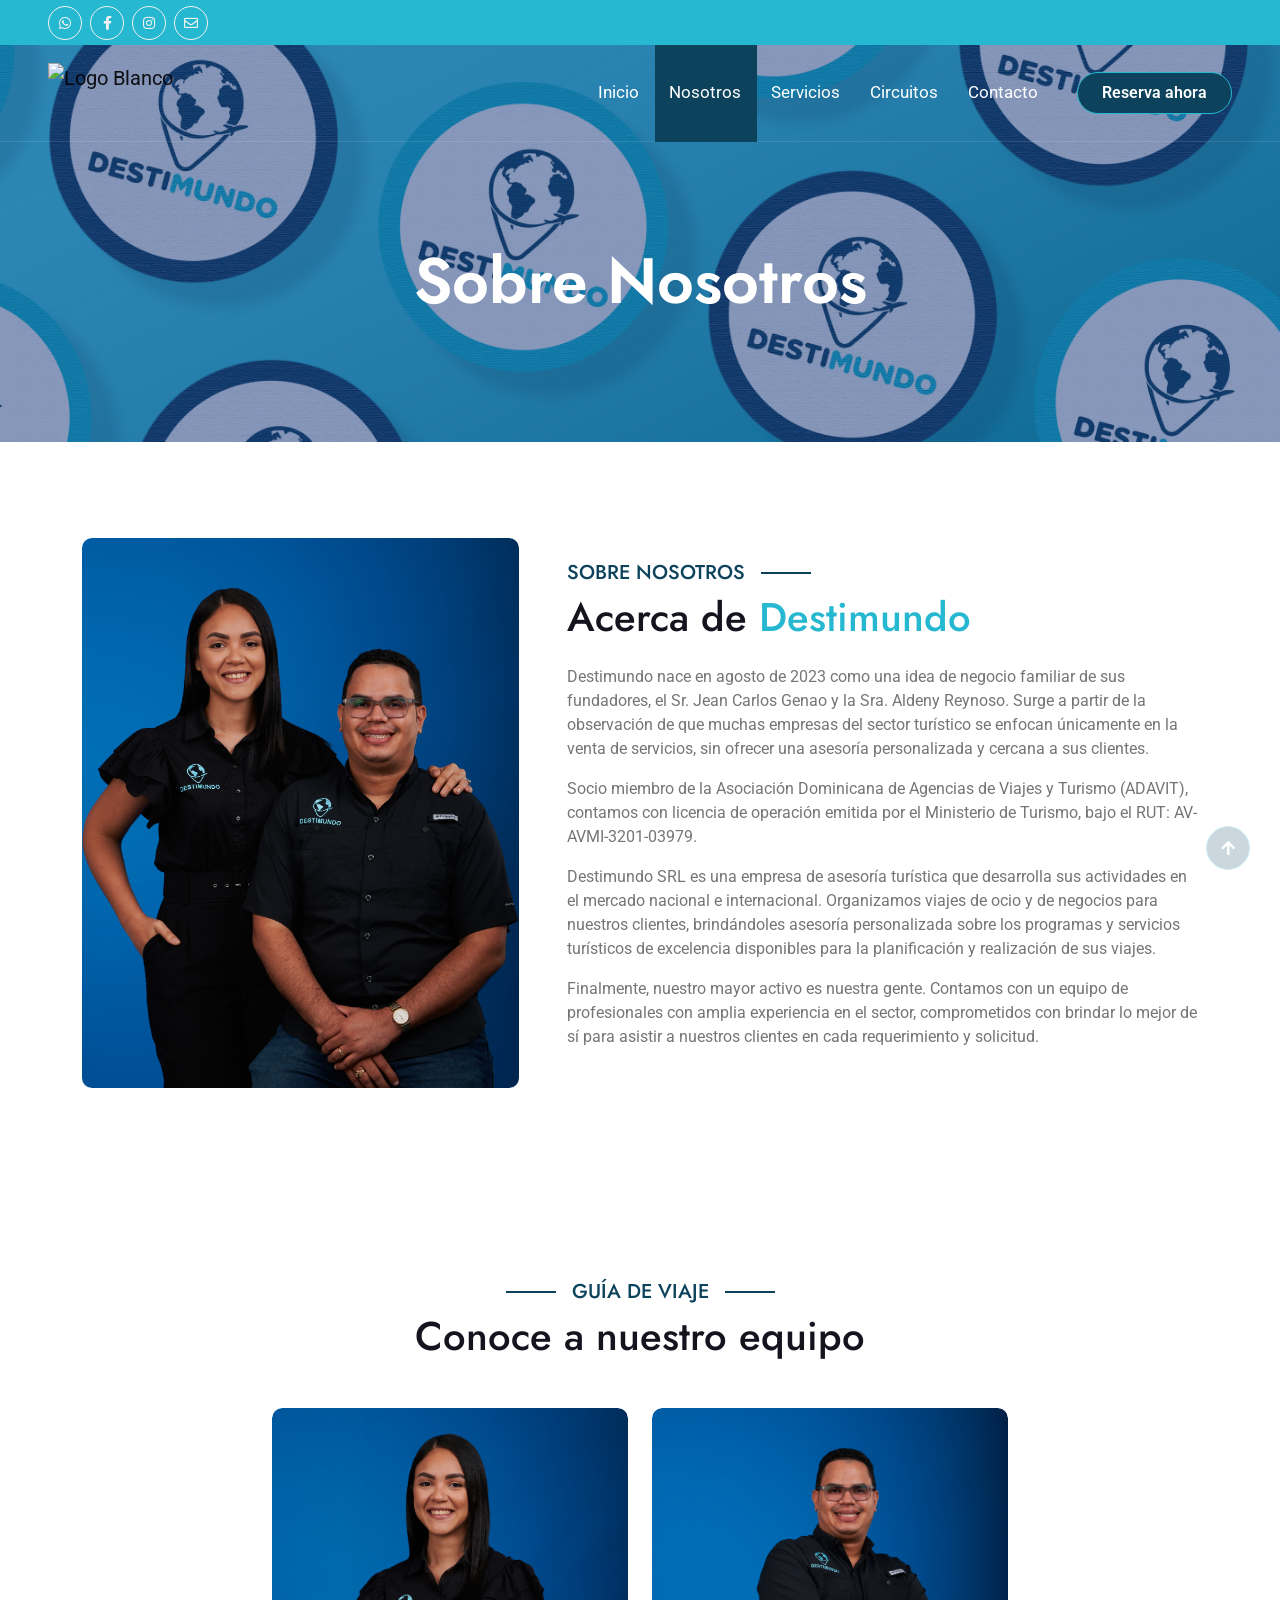
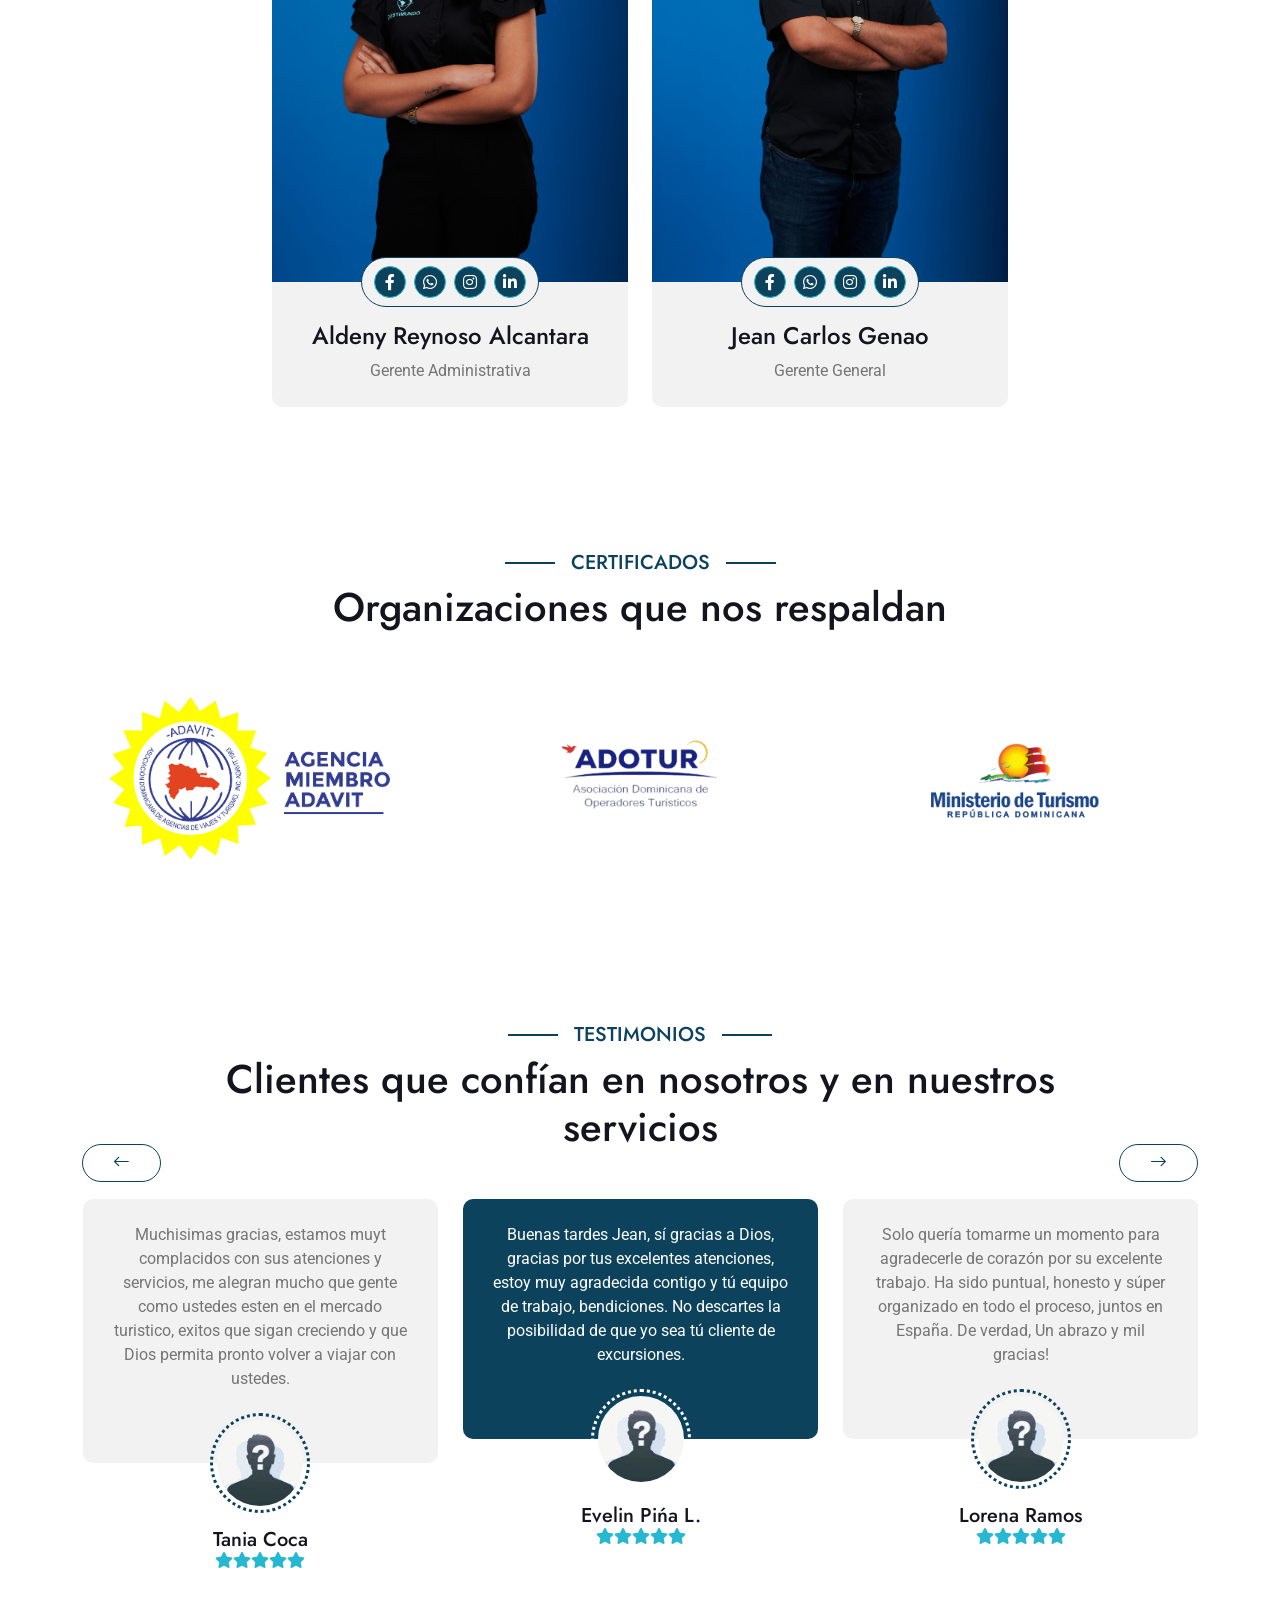
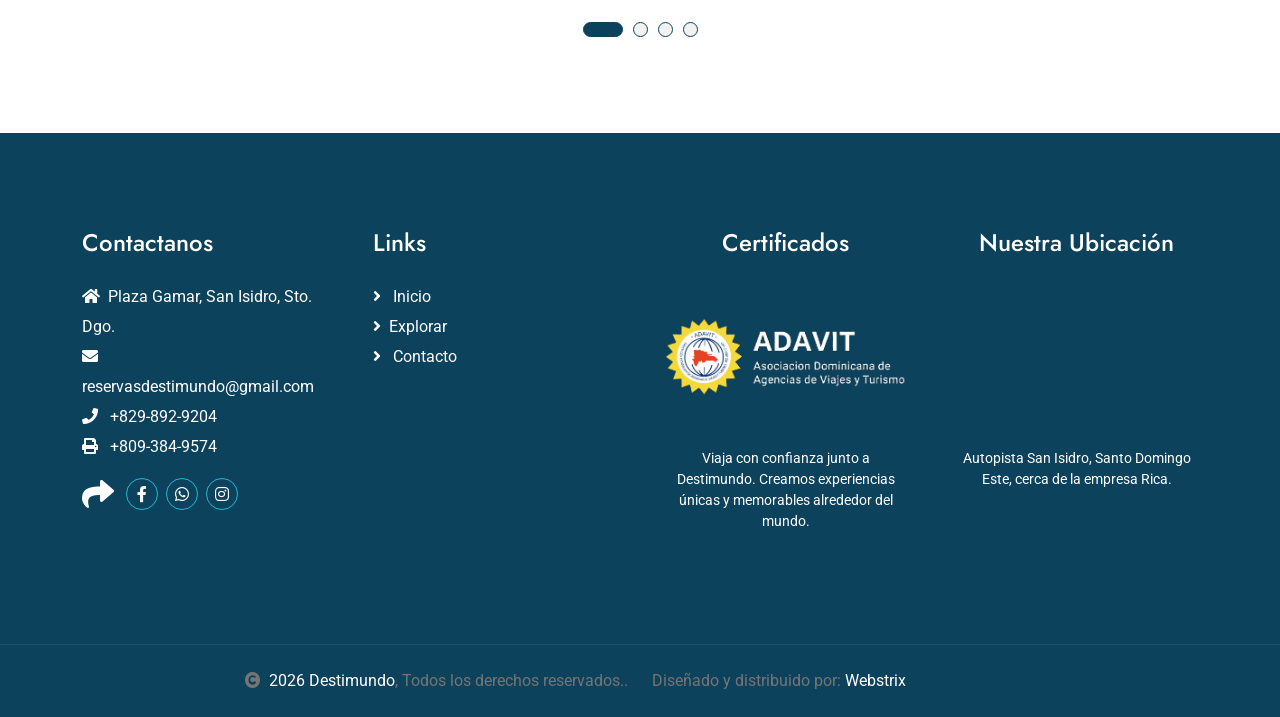
==== about.html @ 4739cb13 "Fix imageh" ====
<!DOCTYPE html>
<html lang="en">

  <head>
        <meta charset="utf-8">
        <title>Destimundo</title>
        <meta content="width=device-width, initial-scale=1.0" name="viewport">
        <meta content="" name="keywords">
        <meta content="" name="description">

        <!-- Favicon -->
    <link href="img/logodesti/fabicondestimundo.png" rel="icon">

        <!-- Google Web Fonts -->
        <link rel="preconnect" href="https://fonts.googleapis.com">
        <link rel="preconnect" href="https://fonts.gstatic.com" crossorigin>
        <link href="https://fonts.googleapis.com/css2?family=Jost:wght@500;600&family=Roboto&display=swap" rel="stylesheet"> 

        <!-- Icon Font Stylesheet -->
        <link rel="stylesheet" href="https://use.fontawesome.com/releases/v5.15.4/css/all.css"/>
        <link href="https://cdn.jsdelivr.net/npm/bootstrap-icons@1.4.1/font/bootstrap-icons.css" rel="stylesheet">

        <!-- Libraries Stylesheet -->
        <link href="lib/owlcarousel/assets/owl.carousel.min.css" rel="stylesheet">
        <link href="lib/lightbox/css/lightbox.min.css" rel="stylesheet">


        <!-- Customized Bootstrap Stylesheet -->
        <link href="css/bootstrap.min.css" rel="stylesheet">

        <!-- Template Stylesheet -->
        <link href="css/style.css" rel="stylesheet">
    

    </head>

    <body>

           <!-- Spinner Start -->
<div id="spinner" class="show bg-white position-fixed translate-middle w-100 vh-100 top-50 start-50 d-flex align-items-center justify-content-center">
    <div class="spinner-border position-relative text-primary" style="width: 6rem; height: 6rem;" role="status"></div>
    <!-- Logo centrado -->
    <img class="position-absolute top-50 start-50 translate-middle" src="img/Logodesti/desti - logo-0-04-04.png" alt="Icon" style="max-width: 100px; z-index: 10;">
  </div>
  <!-- Spinner End -->

      <!-- Topbar Start -->
<div class="container-fluid bg-primary px-5 d-none d-lg-block">
    <div class="row gx-0">
        
        <!-- Redes sociales -->
        <div class="col-lg-8 text-center text-lg-start mb-2 mb-lg-0">
            <div class="d-inline-flex align-items-center" style="height: 45px;">
                <a class="btn btn-sm btn-outline-light btn-sm-square rounded-circle me-2" href="">
                    <i class="fab fa-whatsapp fw-normal"></i>
                </a>
                <a class="btn btn-sm btn-outline-light btn-sm-square rounded-circle me-2" href="">
                    <i class="fab fa-facebook-f fw-normal"></i>
                </a>
                <a class="btn btn-sm btn-outline-light btn-sm-square rounded-circle me-2" href="">
                    <i class="fab fa-instagram fw-normal"></i>
                </a>
                <a class="btn btn-sm btn-outline-light btn-sm-square rounded-circle me-2" href="">
                    <i class="fas fa-envelope fw-normal"></i>
                </a>
                
            </div>
        </div>
    </div>
</div>
<!-- Topbar End -->

      <!-- Navbar & Hero Start -->
<div class="container-fluid position-relative p-0">

    <nav class="navbar navbar-expand-lg navbar-light sticky-top px-4 px-lg-5 py-3 py-lg-0">

        <a href="" class="navbar-brand p-0">

            <!-- Logo transparente -->
            <img src="img/logodesti/lb1.png"
                 alt="Logo Blanco"
                 class="logo-default">

            <!-- Logo cuando baja -->
            <img src="img/logodesti/logopngdestigrande2.png"
                 alt="Logo Negro"
                 class="logo-scroll">

        </a>

        <button class="navbar-toggler"
                type="button"
                data-bs-toggle="collapse"
                data-bs-target="#navbarCollapse">

            <span class="fa fa-bars"></span>

        </button>

        <div class="collapse navbar-collapse" id="navbarCollapse">

            <div class="navbar-nav ms-auto py-0">

                <a href="index.html" class="nav-item nav-link">
                    Inicio
                </a>

                <a href="about.html" class="nav-item nav-link active">
                    Nosotros
                </a>

                <a href="services.html" class="nav-item nav-link">
                    Servicios
                </a>

                <a href="packages.html" class="nav-link">Circuitos</a>

                <a href="contact.html" class="nav-item nav-link">
                    Contacto
                </a>

            </div>

            <a href="contact.html"
               class="btn btn-primary rounded-pill py-2 px-4 ms-lg-4">

                Reserva ahora

            </a>

        </div>

    </nav>

</div>
<!-- Navbar & Hero End -->

        <!-- Header Start -->
        <div class="container-fluid bg-breadcrumb">
            <div class="container text-center py-5" style="max-width: 900px;">
                <h3 class="text-white display-3 mb-4">Sobre Nosotros</h1>
               
            </div>
        </div>
        <!-- Header End -->

        <!-- About Start -->
<div class="container-fluid about py-5">
    <div class="container py-5">
        <div class="row g-5 align-items-center">
            <div class="col-lg-5">
                <div class="about-img-wrapper">
                    <img src="img/Fotosdesti/1_DSC1519(1).jpeg" class="img-fluid w-100 rounded shadow" alt="Destimundo">
                </div>
            </div>
            <div class="col-lg-7">
                <h5 class="section-about-title pe-3">SOBRE NOSOTROS</h5>
                <h1 class="mb-4">Acerca de <span class="text-primary">Destimundo</span></h1>
                <p>Destimundo nace en agosto de 2023 como una idea de negocio familiar de sus fundadores, el Sr. Jean Carlos Genao y la Sra. Aldeny Reynoso. Surge a partir de la observación de que muchas empresas del sector turístico se enfocan únicamente en la venta de servicios, sin ofrecer una asesoría personalizada y cercana a sus clientes.</p>
                <p>Socio miembro de la Asociación Dominicana de Agencias de Viajes y Turismo (ADAVIT), contamos con licencia de operación emitida por el Ministerio de Turismo, bajo el RUT: AV-AVMI-3201-03979.</p>
                <p>Destimundo SRL es una empresa de asesoría turística que desarrolla sus actividades en el mercado nacional e internacional. Organizamos viajes de ocio y de negocios para nuestros clientes, brindándoles asesoría personalizada sobre los programas y servicios turísticos de excelencia disponibles para la planificación y realización de sus viajes.</p>
                <p>Finalmente, nuestro mayor activo es nuestra gente. Contamos con un equipo de profesionales con amplia experiencia en el sector, comprometidos con brindar lo mejor de sí para asistir a nuestros clientes en cada requerimiento y solicitud.</p>
                
              
            </div>
        </div>
    </div>
</div>
<!-- About End -->

        <!-- Travel Guide Start -->
<div class="container-fluid guide py-5">
    <div class="container py-5">

        <!-- Título -->
        <div class="mx-auto text-center mb-5" style="max-width: 900px;">
            <h5 class="section-title px-3">Guía de viaje</h5>
            <h1 class="mb-0">Conoce a nuestro equipo</h1>
        </div>

        <!-- SOLO 2 CONTENEDORES CENTRADOS -->
        <div class="row g-4 justify-content-center">

            <!-- Imagen 1 -->
            <div class="col-md-6 col-lg-4">
                <div class="guide-item">
                    <div class="guide-img">
                        <div class="guide-img-efects">
                            <img src="img/Fotosdesti/1_DSC1496.jpeg" class="img-fluid w-100 rounded-top" alt="Image">
                        </div>
                        <div class="guide-icon rounded-pill p-2">
                            <a class="btn btn-square btn-primary rounded-circle mx-1" href=""><i class="fab fa-facebook-f"></i></a>
                            <a class="btn-square btn btn-primary rounded-circle mx-1" href="#"><i class="fab fa-whatsapp"></i></a>
                            <a class="btn btn-square btn-primary rounded-circle mx-1" href=""><i class="fab fa-instagram"></i></a>
                            <a class="btn btn-square btn-primary rounded-circle mx-1" href=""><i class="fab fa-linkedin-in"></i></a>
                        </div>
                    </div>
                    <div class="guide-title text-center rounded-bottom p-4">
                        <div class="guide-title-inner">
                            <h4 class="mt-3">Aldeny Reynoso Alcantara</h4>
                            <p class="mb-0">Gerente Administrativa</p>
                        </div>
                    </div>
                </div>
            </div>

            <!-- Imagen 2 -->
            <div class="col-md-6 col-lg-4">
                <div class="guide-item">
                    <div class="guide-img">
                        <div class="guide-img-efects">
                            <img src="img/Fotosdesti/1_DSC1530.jpeg" class="img-fluid w-100 rounded-top" alt="Image">
                        </div>
                        <div class="guide-icon rounded-pill p-2">
                            <a class="btn btn-square btn-primary rounded-circle mx-1" href=""><i class="fab fa-facebook-f"></i></a>
                            <a class="btn-square btn btn-primary rounded-circle mx-1" href="#"><i class="fab fa-whatsapp"></i></a>
                            <a class="btn btn-square btn-primary rounded-circle mx-1" href=""><i class="fab fa-instagram"></i></a>
                            <a class="btn btn-square btn-primary rounded-circle mx-1" href=""><i class="fab fa-linkedin-in"></i></a>
                        </div>
                    </div>
                    <div class="guide-title text-center rounded-bottom p-4">
                        <div class="guide-title-inner">
                            <h4 class="mt-3">Jean Carlos Genao</h4>
                            <p class="mb-0">Gerente General</p>
                        </div>
                    </div>
                </div>
            </div>

        </div>

    </div>
</div>
<!-- Travel Guide End -->

<!-- =========================
     CERTIFICADOS START
========================= -->

<div class="container-fluid py-5 bg-white">
    <div class="container">

        <!-- Título -->
        <div class="mx-auto text-center mb-5" style="max-width: 900px;">

            <h5 class="section-title px-3">
                Certificados
            </h5>

            <h1 class="mb-0">
                Organizaciones que nos respaldan
            </h1>

        </div>

        <!-- Logos -->
        <div class="row justify-content-center align-items-center text-center g-4">

            <!-- Logo 1 -->
            <div class="col-6 col-md-4">
                <img src="img/Logodesti/Logo ADAVIT - agencia iembro.jpg"
                     class="img-fluid"
                     alt="ADAVIT"
                     style="max-height: 200px;">
            </div>

            <!-- Logo 2 -->
            <div class="col-6 col-md-4">
                <img src="img/Logodesti/adotur color1.png"
                     class="img-fluid"
                     alt="ADOTUR"
                     style="max-height: 200px;">
            </div>

            <!-- Logo 3 -->
            <div class="col-6 col-md-4">
                <img src="img/Logodesti/min tu color1.png"
                     class="img-fluid"
                     alt="Ministerio de Turismo"
                     style="max-height: 200px;">
            </div>

        </div>

    </div>
</div>

<!-- =========================
     CERTIFICADOS END
========================= -->

          <!-- Testimonial Start -->
        <div class="container-fluid testimonial py-5">
            <div class="container py-5">
                <div class="mx-auto text-center mb-5" style="max-width: 900px;">
                    <h5 class="section-title px-3">Testimonios</h5>
                    <h1 class="mb-0">Clientes que confían en nosotros y en nuestros servicios</h1>
                </div>
                <div class="testimonial-carousel owl-carousel">
                    <div class="testimonial-item text-center rounded pb-4">
                        <div class="testimonial-comment bg-light rounded p-4">
                            <p class="text-center mb-5">Buenas tardes Jean, sí gracias a Dios, gracias por tus excelentes atenciones, estoy muy agradecida contigo y tú equipo de trabajo, bendiciones. No descartes la posibilidad de que yo sea tú cliente de excursiones.
                            </p>
                        </div>
                        <div class="testimonial-img p-1">
                            <img src="img/Logodesti/igconito.jpg" class="img-fluid rounded-circle" alt="Image">
                        </div>
                        <div style="margin-top: -35px;">
                            <h5 class="mb-0">Evelin Pińa L.</h5>
                          
                            <div class="d-flex justify-content-center">
                                <i class="fas fa-star text-primary"></i>
                                <i class="fas fa-star text-primary"></i>
                                <i class="fas fa-star text-primary"></i>
                                <i class="fas fa-star text-primary"></i>
                                <i class="fas fa-star text-primary"></i>
                            </div>
                        </div>
                    </div>
                    <div class="testimonial-item text-center rounded pb-4">
                        <div class="testimonial-comment bg-light rounded p-4">
                            <p class="text-center mb-5">Solo quería tomarme un momento para agradecerle de corazón por su excelente trabajo. Ha sido puntual, honesto y súper organizado en todo el proceso, juntos en España. De verdad, Un abrazo y mil gracias!
                            </p>
                        </div>
                        <div class="testimonial-img p-1">
                            <img src="img/Logodesti/igconito.jpg" class="img-fluid rounded-circle" alt="Image">
                        </div>
                        <div style="margin-top: -35px;">
                            <h5 class="mb-0">Lorena Ramos</h5>
                            
                            <div class="d-flex justify-content-center">
                                <i class="fas fa-star text-primary"></i>
                                <i class="fas fa-star text-primary"></i>
                                <i class="fas fa-star text-primary"></i>
                                <i class="fas fa-star text-primary"></i>
                                <i class="fas fa-star text-primary"></i>
                            </div>
                        </div>
                    </div>
                    <div class="testimonial-item text-center rounded pb-4">
                        <div class="testimonial-comment bg-light rounded p-4">
                            <p class="text-center mb-5">Excelente compañia de viajes, Muy bueno el hotel, el viaje excelente, el desayuno estuvo super excelente 10/10. Gracias por permitirnos vivir esta experiencia a traves de Destimundo. Un abrazo y mil gracias!
                        </div>
                        <div class="testimonial-img p-1">
                            <img src="img/Logodesti/igconito.jpg" class="img-fluid rounded-circle" alt="Image">
                        </div>
                        <div style="margin-top: -35px;">
                            <h5 class="mb-0">Raider Modesto</h5>
                            
                            <div class="d-flex justify-content-center">
                                <i class="fas fa-star text-primary"></i>
                                <i class="fas fa-star text-primary"></i>
                                <i class="fas fa-star text-primary"></i>
                                <i class="fas fa-star text-primary"></i>
                                <i class="fas fa-star text-primary"></i>
                            </div>
                        </div>
                    </div>
                    <div class="testimonial-item text-center rounded pb-4">
                        <div class="testimonial-comment bg-light rounded p-4">
                            <p class="text-center mb-5">Muchisimas gracias, estamos muyt complacidos con sus atenciones y servicios, me alegran mucho que gente como ustedes esten en el mercado turistico, exitos que sigan creciendo y que Dios permita pronto volver a viajar con ustedes.
                            </p>
                        </div>
                        <div class="testimonial-img p-1">
                            <img src="img/Logodesti/igconito.jpg" class="img-fluid rounded-circle" alt="Image">
                        </div>
                        <div style="margin-top: -35px;">
                            <h5 class="mb-0">Tania Coca</h5>
                            
                            <div class="d-flex justify-content-center">
                                <i class="fas fa-star text-primary"></i>
                                <i class="fas fa-star text-primary"></i>
                                <i class="fas fa-star text-primary"></i>
                                <i class="fas fa-star text-primary"></i>
                                <i class="fas fa-star text-primary"></i>
                            </div>
                        </div>
                    </div>
                </div>
            </div>
        </div>
        <!-- Testimonial End -->


       <!-- Footer Start -->
<div class="container-fluid footer py-5">
            <div class="container py-5">
                <div class="row g-5">
                    <div class="col-md-6 col-lg-6 col-xl-3">
                        <div class="footer-item d-flex flex-column">
                            <h4 class="mb-4 text-white">Contactanos</h4>
                            <a href=""><i class="fas fa-home me-2"></i>Plaza Gamar, San Isidro, Sto. Dgo.</a>
                            <a href=""><i class="fas fa-envelope me-2"></i> reservasdestimundo@gmail.com</a>
                            <a href=""><i class="fas fa-phone me-2"></i> +829-892-9204</a>
                            <a href="" class="mb-3"><i class="fas fa-print me-2"></i> +809-384-9574</a>
                            <div class="d-flex align-items-center">
                                <i class="fas fa-share fa-2x text-white me-2"></i>
                                <a class="btn-square btn btn-primary rounded-circle mx-1" href=""><i class="fab fa-facebook-f"></i></a>
                                <a class="btn-square btn btn-primary rounded-circle mx-1" href="#"><i class="fab fa-whatsapp"></i></a>
                                <a class="btn-square btn btn-primary rounded-circle mx-1" href=""><i class="fab fa-instagram"></i></a>
                            </div>
                        </div>
                    </div>

            <!-- Empresa -->
            <div class="col-md-6 col-lg-6 col-xl-3 d-flex">
                <div class="footer-item d-flex flex-column w-100">
                    <h4 class="mb-4 text-white">Links</h4>
                    <a href="index.html"><i class="fas fa-angle-right me-2"></i> Inicio</a>
                    <a href="packages.html"><i class="fas fa-angle-right me-2"></i>Explorar</a>
                    <a href="contact.html"><i class="fas fa-angle-right me-2"></i> Contacto</a>
                </div>
            </div>

           <!-- Logo -->
<div class="col-md-6 col-lg-6 col-xl-3 d-flex">
    <div class="footer-item w-100 text-center d-flex flex-column">
        
        <h4 class="mb-4 text-white">Certificados</h4>

        <div class="d-flex align-items-center justify-content-center" style="height: 150px;">
            <img src="img/Logodesti/adavpng.png" 
                 alt="Destimundo Logo" 
                 class="img-fluid"
                 style="max-height: 100%; object-fit: contain;">
        </div>

        <p class="text-white mt-3" style="font-size: 14px;">
            Viaja con confianza junto a Destimundo. Creamos experiencias únicas y memorables alrededor del mundo.
        </p>                      

    </div>
</div>

<!-- Ubicación -->
<div class="col-md-6 col-lg-6 col-xl-3 d-flex">
    <div class="footer-item w-100 text-center d-flex flex-column">
        
        <h4 class="mb-4 text-white">Nuestra Ubicación</h4>

        <div style="height: 150px; border-radius: 10px; overflow: hidden;">
            <iframe 
                src="https://www.google.com/maps?q=Autopista+San+Isidro,+Santo+Domingo+Este,+Republica+Dominicana&output=embed"
                width="100%" 
                height="100%" 
                style="border:0;" 
                loading="lazy">
            </iframe>
        </div>

        <p class="text-white mt-3" style="font-size: 14px;">
            Autopista San Isidro, Santo Domingo Este, cerca de la empresa Rica.
        </p>

    </div>
</div>

        </div>
    </div>
</div>
<!-- Footer End -->
        
        <!-- Copyright Start -->
        <div class="container-fluid copyright text-body py-4">
            <div class="container">
                <div class="row g-4 align-items-center">
                    <div class="col-md-6 text-center text-md-end mb-md-0">
                        <i class="fas fa-copyright me-2"></i><a class="text-white" href="#">2026 Destimundo</a>, Todos los derechos reservados..
                    </div>
                    <div class="col-md-6 text-center text-md-start">
                        
                        Diseñado y distribuido por:  <a class="text-white" href="https://webstrixrd.com/">Webstrix</a>
                    </div>
                    </div>
                </div>
            </div>
        </div>
        <!-- Copyright End -->

        <!-- Back to Top -->
        <a href="#" class="btn btn-primary btn-primary-outline-0 btn-md-square back-to-top"><i class="fa fa-arrow-up"></i></a>   

        
        <!-- JavaScript Libraries -->
        <script src="https://ajax.googleapis.com/ajax/libs/jquery/3.6.4/jquery.min.js"></script>
        <script src="https://cdn.jsdelivr.net/npm/bootstrap@5.0.0/dist/js/bootstrap.bundle.min.js"></script>
        <script src="lib/easing/easing.min.js"></script>
        <script src="lib/waypoints/waypoints.min.js"></script>
        <script src="lib/owlcarousel/owl.carousel.min.js"></script>
        <script src="lib/lightbox/js/lightbox.min.js"></script>
        

        <!-- Template Javascript -->
        <script src="js/main.js"></script>

        <script>
window.addEventListener("scroll", function () {

    const navbar = document.querySelector(".navbar");

    if (window.scrollY > 50) {
        navbar.classList.add("scrolled");
    } else {
        navbar.classList.remove("scrolled");
    }

});
</script>
    </body>

</html>
---- css/style.css ----
/*** Spinner Start ***/
/*** Spinner ***/
#spinner {
    opacity: 0;
    visibility: hidden;
    transition: opacity .5s ease-out, visibility 0s linear .5s;
    z-index: 99999;
}

#spinner.show {
    transition: opacity .5s ease-out, visibility 0s linear 0s;
    visibility: visible;
    opacity: 1;
}
/*** Spinner End ***/

.back-to-top {
    position: fixed;
    right: 30px;
    bottom: 30px;
    display: flex;
    width: 45px;
    height: 45px;
    align-items: center;
    justify-content: center;
    transition: 0.5s;
    z-index: 99;
}

/*** Button Start ***/
.btn {
    font-weight: 600;
    transition: .5s;
}

.btn-square {
    width: 32px;
    height: 32px;
}

.btn-sm-square {
    width: 34px;
    height: 34px;
}

.btn-md-square {
    width: 44px;
    height: 44px;
}

.btn-lg-square {
    width: 56px;
    height: 56px;
}

.btn-square,
.btn-sm-square,
.btn-md-square,
.btn-lg-square {
    padding: 0;
    display: flex;
    align-items: center;
    justify-content: center;
    font-weight: normal;
    border-radius: 50%;
}

.btn.btn-primary {
    box-shadow: inset 0 0 0 0 var(--bs-primary);
}

.btn.btn-primary:hover {
    box-shadow: inset 300px 0 0 0 var(--bs-light) !important;
    color: var(--bs-primary) !important;
}

.btn.btn-light {
    box-shadow: inset 0 0 0 0 var(--bs-primary);
}

.btn.btn-light:hover {
    box-shadow: inset 300px 0 0 0 var(--bs-primary);
    color: var(--bs-light) !important;
}

.btn-hover {
    transition: 0.5s;
}

.btn-hover:hover {
    color: var(--bs-secondary) !important;
}

/*** Section Title Start ***/
.section-title {
    position: relative;
    display: inline-block;
    text-transform: uppercase;
    color: var(--bs-primary);
}

.section-title::before {
    content: "";
    width: 50px;
    position: absolute;
    top: 50%;
    right: 0;
    transform: translateY(-50%);
    margin-right: -50px;
    border: 1px solid var(--bs-primary) !important;
}

.section-title::after {
    content: "";
    width: 50px;
    position: absolute;
    top: 50%;
    left: 0;
    transform: translateY(-50%);
    margin-left: -50px;
    border: 1px solid var(--bs-primary) !important;
}


/*** Topbar Start ***/
.fixed-top .container {
    transition: 0.5s;
}

.topbar {
    padding: 2px 10px 2px 20px;
    background: var(--bs-primary) !important;
}

.topbar a,
.topbar a i {
    transition: 0.5s;
}

.topbar a:hover,
.topbar a i:hover {
    color: var(--bs-secondary) !important;
}


@media (max-width: 768px) {
    .topbar {
        display: none;    
    }
}
/*** Topbar End ***/


/*** Navbar ***/
.navbar-light .navbar-nav .nav-link {
    font-family: 'Roboto', sans-serif;
    position: relative;
    padding: 35px 15px;
    color: var(--bs-white) !important;
    font-size: 17px;
    font-weight: 400;
    outline: none;
    transition: .5s;
}

.sticky-top.navbar-light .navbar-nav .nav-link {
    padding: 20px 15px;
    color: var(--bs-dark) !important;
}

.navbar-light .navbar-nav .nav-link:hover,
.navbar-light .navbar-nav .nav-link.active {
    color: var(--bs-white) !important;
}

.navbar-light .navbar-brand h1 {
    color: var(--bs-white);
}

.sticky-top.navbar-light .navbar-brand h1 {
    color: var(--bs-primary);
}

.navbar-light .navbar-brand img {
    max-height: 60px;
    transition: .5s;
}

.sticky-top.navbar-light .navbar-brand img {
    max-height: 45px;
}

.navbar .dropdown-toggle::after {
    border: none;
    content: "\f107";
    font-family: "Font Awesome 5 Free";
    font-weight: 900;
    vertical-align: middle;
    margin-left: 8px;
}

@media (min-width: 1200px) {
    .navbar .nav-item .dropdown-menu {
        display: block;
        visibility: hidden;
        top: 100%;
        transform: rotateX(-75deg);
        transform-origin: 0% 0%;
        border: 0;
        border-radius: 10px;
        transition: .5s;
        opacity: 0;
    }
}

.dropdown .dropdown-menu a:hover {
    background: var(--bs-primary);
    color: var(--bs-white);
}

.navbar .nav-item:hover .dropdown-menu {
    transform: rotateX(0deg);
    visibility: visible;
    background: var(--bs-light);
    transition: .5s;
    opacity: 1;
}

@media (max-width: 991.98px) {

    /* Navbar fijo también en móviles */
    .sticky-top.navbar-light {
        position: fixed;
        top: 0;
        left: 0;
        width: 100%;
        background: var(--bs-white);
        z-index: 9999;
        box-shadow: 0 2px 10px rgba(0,0,0,.1);
    }

      /* Oculta logo blanco */
    .logo-default {
        display: none !important;
    }

    /* Muestra logo oscuro */
    .logo-scroll {
        display: inline-block !important;
    }


    /* Espacio para que el contenido no quede debajo */
    body {
        padding-top: 80px;
    }

    .navbar-light .navbar-brand h1 {
        color: var(--bs-primary);
    }

    .navbar.navbar-expand-lg .navbar-toggler {
        padding: 10px 20px;
        border: 1px solid var(--bs-primary);
        color: var(--bs-primary);
    }

    .navbar-light .navbar-collapse {
        margin-top: 15px;
        border-top: 1px solid #DDDDDD;
        background: #fff;
        padding-bottom: 15px;
    }

    .navbar-light .navbar-nav .nav-link,
    .sticky-top.navbar-light .navbar-nav .nav-link {
        padding: 10px 0;
        color: var(--bs-dark) !important;
    }

    .navbar-light .navbar-nav .nav-link:hover,
    .navbar-light .navbar-nav .nav-link.active {
        color: var(--bs-primary) !important;
    }

    .navbar-light .navbar-brand img {
        max-height: 45px;
    }
}

@media (min-width: 992px) {
    .navbar-light {
        position: absolute;
        width: 100%;
        top: 0;
        left: 0;
        border-bottom: 1px solid rgba(255, 255, 255, .1);
        z-index: 999;
    }
    
    .sticky-top.navbar-light {
        position: fixed;
        background: var(--bs-light);
    }

    .navbar-light .navbar-nav .nav-link::before {
        position: absolute;
        content: "";
        width: 100%;
        height: 0;
        bottom: -1px;
        left: 0;
        background: var(--bs-primary);
        transition: .5s;
        z-index: -1;
    }

    .navbar-light .navbar-nav .nav-link:hover::before,
    .navbar-light .navbar-nav .nav-link.active::before {
        height: calc(100% + 1px);
        left: 1px;
    }

    .navbar-light .navbar-nav .nav-link.nav-contact::before {
        display: none;
    }
}

/*** Carousel Hero Header Start ***/
.carousel-header .carousel-control-prev,
.carousel-header .carousel-control-next {
    background: transparent;
}

.carousel-header .carousel-control-prev .carousel-control-prev-icon {
    position: absolute;
    top: 50%;
    left: 0;
    transform: translateY(-50%);
    padding: 25px 30px;
    border-top-left-radius: 0;
    border-top-right-radius: 50px;
    border-bottom-left-radius: 0;
    border-bottom-right-radius: 50px;
    background-size: 60% 60%;
}

.carousel-header .carousel-control-next .carousel-control-next-icon {
    position: absolute;
    top: 50%;
    right: 0;
    transform: translateY(-50%);
    padding: 25px 30px;
    border-top-left-radius: 50px;
    border-top-right-radius: 0;
    border-bottom-left-radius: 50px;
    border-bottom-right-radius: 0;
    background-size: 60% 60%;

}

.carousel-header .carousel .carousel-indicators li,
.carousel-header .carousel .carousel-indicators li,
.carousel-header .carousel .carousel-indicators li {
    opacity: 0;
}

.carousel-header .carousel-inner .carousel-item {
    position: relative;
    min-height: 100vh 
}

.carousel-header .carousel-inner .carousel-item img {
    position: absolute;
    width: 100%;
    height: 100%;
    object-fit: cover;
}

.carousel-header .carousel-inner .carousel-item .carousel-caption  {
    position: absolute;
    width: 100%;
    height: 100%;
    top: 0;
    left: 0;
    padding-top: 60px;
    display: flex;
    align-items: center;
    justify-content: center;
    text-align: center;
    background: linear-gradient(rgba(0, 0, 0, .5), rgba(0, 0, 0, 0.5));
    background-size: cover;
}

@media (max-width: 768px) {
    .carousel-header .carousel-inner .carousel-item img,
    .carousel-header .carousel-inner .carousel-item .carousel-caption {
        height: 700px;
        margin-top: -100px;
    }

    .carousel-header {
        height: 700px !important;
    }

    .carousel-header .carousel-control-prev .carousel-control-prev-icon,
    .carousel-header .carousel-control-next .carousel-control-next-icon {
        opacity: 0;
    }
    
    .search-bar {
        margin-top: -100px;
        transition: 0.5s;
    }
}
/*** Carousel Hero Header End ***/


/*** Single Page Hero Header Start ***/
.bg-breadcrumb {
    background: linear-gradient(#13357b80, rgba(19, 53, 123, 0.5)), url(../img/Fotosdesti/DESTI.png);
    background-position: center center;
    background-repeat: no-repeat;
    background-size: cover;
    background-attachment: fixed;
    padding: 150px 0 50px 0;
}

.bg-breadcrumb .breadcrumb-item a {
    color: var(--bs-secondary) !important;
}
/*** Single Page Hero Header End ***/


/*** About Start ***/
.about .container .section-about-title {
    position: relative;
    display: inline-block;
    text-transform: uppercase;
    color: var(--bs-primary);
}

.about .container .section-about-title::before {
    content: "";
    width: 50px;
    position: absolute;
    top: 50%;
    right: 0;
    transform: translateY(-50%);
    margin-right: -50px;
    border: 1px solid var(--bs-primary) !important;
}
/*** About End ***/


/*** Services Start ***/
.service .service-content-inner {
    transition: 0.5s;
}
.service .service-content-inner:hover {
    position: relative;
    background: var(--bs-primary) !important;
}

.service .service-content-inner .service-content h5,
.service .service-content-inner .service-content p,
.service .service-content-inner .service-icon i {
    transition: 0.5s;
}

.service .service-content-inner:hover .service-content h5,
.service .service-content-inner:hover .service-content p,
.service .service-content-inner:hover .service-icon i {
    color: var(--bs-white) !important;
}
/*** Service End ***/


/*** Destination Start ***/
.destination .tab-class .tab-content .tab-pane .destination-img {
    position: relative;
    overflow: hidden;
    border-radius: 10px;
    z-index: 1;
}

.destination .tab-class .tab-content .tab-pane .destination-img .destination-overlay {
    position: absolute;
    bottom: -100%;
    left: 0;
    z-index: 3;
    transition: 0.5s;
}

.destination .tab-class .tab-content .tab-pane .destination-img .search-icon {
    position: absolute;
    width: 100%;
    height: 100%;
    top: 0;
    right: 0;
    display: flex;
    justify-content: end;
    padding: 20px 20px 0 0;
    background: rgba(0, 0, 0, 0.1);
    border-radius: 10px;
    transition: 0.5s;

}

.destination .tab-class .tab-content .tab-pane .destination-img .search-icon a i {
    opacity: 0;
    transition: 0.5s;
}

.destination .tab-class .nav-item {
    padding: 0 0 20px 0;
}
.destination .tab-class .nav-item a.active {
    background: var(--bs-primary) !important;
}

.destination .tab-class .nav-item a.active span {
    color: var(--bs-white) !important;
}

.destination .tab-class .tab-content .destination-img:hover .search-icon {
    background: rgba(19, 53, 123, 0.4);
}

.destination .tab-class .tab-content .destination-img:hover .destination-overlay {
    bottom: 0;
}

.destination .tab-class .tab-content .destination-img:hover .search-icon a i {
    opacity: 1;
}

.destination .tab-class .tab-content .destination-img img {
    transition: 0.5s;
}

.destination .tab-class .tab-content .destination-img:hover img {
    transform: scale(1.2);
}
/*** Destination End ***/


/*** Packages Start ***/
.packages .packages-item .packages-img {
    position: relative;
    overflow: hidden;
    transition: 0.5s;
    border-top-right-radius: 10px;
    border-top-left-radius: 10px;
    z-index: 1;
}

.packages .packages-item .packages-img .packages-info {
    background: rgba(0, 0, 0, .3);
}

.packages .packages-item .packages-img .packages-info small,
.packages .packages-item .packages-img .packages-info small i {
    color: var(--bs-white);
    transition: 0.5s;
}

.packages .packages-item .packages-img::after {
    position: absolute;
    content: "";
    width: 0;
    height: 0;
    top: 50%;
    left: 50%;
    transform: translate(-50%, -50%);
    border: 0px solid;
    border-radius: 10px !important;
    visibility: hidden;
    transition: 0.7s;
    z-index: 3;
}

.packages .packages-item .packages-img:hover.packages-img::after {
    width: 100%;
    height: 100%;
    border: 300px solid;
    border-color: rgba(19, 53, 123, 0.6) rgba(19, 53, 123, 0.6) rgba(19, 53, 123, 0.6) rgba(19, 53, 123, 0.6);
    visibility: visible;
}

.packages .packages-item .packages-img small,
.packages .packages-item .packages-img small i {
    transition: 0.5s;
}

.packages .packages-item .packages-img:hover small,
.packages .packages-item .packages-img:hover small i {
    color: var(--bs-white) !important;

}

.packages .packages-item .packages-img img {
    transition: 0.5s;
}

.packages .packages-item .packages-img:hover img {
    transform: scale(1.3);
}

.packages .packages-item .packages-img .packages-price {
    position: absolute;
    width: 100px; 
    top: 0; 
    left: 50%; 
    transform: translateX(-50%);
    display: inline-block;
    background: var(--bs-primary);
    color: var(--bs-white);
    border-bottom-left-radius: 10px;
    border-bottom-right-radius: 10px; 
    z-index: 5;
}

.packages .packages-carousel {
    position: relative;
}

.packages .packages-carousel .owl-nav .owl-prev {
    position: absolute;
    top: -50px;
    left: 0;
    padding: 5px 30px;
    border: 1px solid var(--bs-primary);
    border-radius: 30px;
    transition: 0.5s;
}

.packages .packages-carousel .owl-nav .owl-next {
    position: absolute;
    top: -50px;
    right: 0;
    padding: 5px 30px;
    border: 1px solid var(--bs-primary);
    border-radius: 30px;
    transition: 0.5s;
}

.packages .packages-carousel .owl-nav .owl-prev i,
.packages .packages-carousel .owl-nav .owl-next i {
    color: var(--bs-primary);
    font-size: 17px;
    transition: 0.5s;
}

.packages .packages-carousel .owl-nav .owl-prev:hover,
.packages .packages-carousel .owl-nav .owl-next:hover {
    background: var(--bs-primary);
}

.packages .packages-carousel .owl-nav .owl-prev:hover i,
.packages .packages-carousel .owl-nav .owl-next:hover i {
    color: var(--bs-white);
}
/*** Packages End ***/


/*** Explore Tour Start ***/
.ExploreTour .tab-class .nav-item {
    padding: 0 0 20px 0;
}
.ExploreTour .tab-class .nav-item a.active {
    background: var(--bs-primary) !important;
}

.ExploreTour .tab-class .nav-item a.active span {
    color: var(--bs-white) !important;
}


/* National Tour Start */
.ExploreTour #NationalTab-1 .national-item {
    position: relative;
    border-radius: 10px;
    overflow: hidden;
}

.ExploreTour #NationalTab-1 .national-item img {
    transition: 0.5s;
}

.ExploreTour #NationalTab-1 .national-item:hover img {
    transform: scale(1.2);
}

.ExploreTour #NationalTab-1 .national-item .national-content {
    position: absolute;
    width: 100%;
    height: 100%;
    top: 0;
    left: 0;
    border-radius: 10px;
    padding: 20px;
    background: rgba(0, 0, 0, .2);
    display: flex;
    align-items: end;
    justify-content: center;
    transition: 0.5s;
}

.ExploreTour #NationalTab-1 .national-item:hover .national-content {
    background: rgba(19, 53, 123, .6);
}

.ExploreTour #NationalTab-1 .national-item .national-plus-icon {
    position: absolute;
    top: 50%;
    left: 50%;
    transform: translate(-50%, -50%);
    transition: 0.5s;
    opacity: 0;
}

.ExploreTour #NationalTab-1 .national-item:hover .national-plus-icon {
    opacity: 1;
}

.ExploreTour #NationalTab-1 .national-item .tour-offer {
    position: absolute;
    top: -1px;
    left: -1px;
    padding: 20px;
    border-top-right-radius: 40px;
    border-top-left-radius: 20px;
    border-bottom-right-radius: 0;
    border-bottom-left-radius: 80px;
    background: var(--bs-primary);
    color: var(--bs-white);
}

/* International Tour Start */
.ExploreTour #InternationalTab-2 .international-item {
    position: relative;
    border-radius: 10px;
    overflow: hidden;
}

.ExploreTour #InternationalTab-2 .international-item img {
    transition: 0.5s;
}

.ExploreTour #InternationalTab-2 .international-item:hover img {
    transform: scale(1.2);
}

.ExploreTour #InternationalTab-2 .international-item .tour-offer {
    position: absolute;
    top: -1px;
    left: -1px;
    padding: 20px;
    border-top-right-radius: 30px;
    border-top-left-radius: 20px;
    border-bottom-right-radius: 0;
    border-bottom-left-radius: 80px;
    background: var(--bs-primary);
    color: var(--bs-white);
}

.ExploreTour #InternationalTab-2 .international-item .international-content {
    position: absolute;
    width: 100%;
    height: 100%;
    top: 0;
    left: 0;
    border-radius: 10px;
    padding: 20px;
    background: rgba(0, 0, 0, .3);
    display: flex;
    align-items: end;
    justify-content: center;
    transition: 0.5s;
}

.ExploreTour #InternationalTab-2 .international-item:hover .international-content {
    background: rgba(19, 53, 123, .6);
}

.ExploreTour #InternationalTab-2 .international-item .international-content .international-info a {
    font-size: 14px;
}

.ExploreTour #InternationalTab-2 .international-item .international-plus-icon {
    position: absolute;
    top: 50%;
    left: 50%;
    transform: translate(-50%, -50%);
    transition: 0.5s;
    opacity: 0;
}

.ExploreTour #InternationalTab-2 .international-item:hover .international-plus-icon {
    opacity: 1;
}

/* carousel Start */
.ExploreTour #InternationalTab-2 .InternationalTour-carousel .international-item {
    position: relative;
    overflow: hidden;
}

.ExploreTour #InternationalTab-2 .InternationalTour-carousel .owl-dots {
    margin-top: 30px;
    display: flex;
    align-items: center;
    justify-content: center;
}

.ExploreTour #InternationalTab-2 .InternationalTour-carousel .owl-dot {
    position: relative;
    display: inline-block;
    margin: 0 5px;
    width: 15px;
    height: 15px;
    background: var(--bs-light);
    border: 1px solid var(--bs-primary);
    border-radius: 10px;
    transition: 0.5s;
}

.ExploreTour #InternationalTab-2 .InternationalTour-carousel .owl-dot.active {
    width: 40px;
    background: var(--bs-primary);
}
/*** Explore Tour End ***/


/*** Gallery Start ***/
.gallery .gallery-item {
    position: relative;
    overflow: hidden;
    border-radius: 10px;
}

.gallery .gallery-item img {
    min-height: 300px;
    object-fit: cover;
}

.gallery .gallery-item .gallery-content {
    position: absolute;
    width: 100%;
    height: 100%;
    bottom: 0;
    left: 0;
    padding: 15px;
    background: rgba(0, 0, 0, 0.3);
    border-radius: 10px;
    display: flex;
    flex-direction: column;
    justify-content: end;
    transition: 0.5s;
}

.gallery .gallery-item .gallery-content .gallery-info {
    position: relative;
    margin-bottom: -100%;
    opacity: 0;
    transition: 0.5s;
}

.gallery .gallery-item .gallery-plus-icon {
    position: absolute;
    top: 50%;
    left: 50%;
    transform: translate(-50%, -50%);
    transition: 0.5s;
    opacity: 0;
}

.gallery .gallery-item:hover .gallery-content .gallery-info,
.gallery .gallery-item:hover .gallery-plus-icon {
   opacity: 1;
   margin: 0;
}

.gallery .gallery-item img {
    transition: 0.5s;
}

.gallery .gallery-item:hover img {
    transform: scale(1.2);
}

.gallery .gallery-item:hover .gallery-content {
    background: rgba(19, 53, 123, 0.8);
}

.gallery .tab-class .nav-item {
    padding: 0 0 20px 0;
}
.gallery .tab-class .nav-item a.active {
    background: var(--bs-primary) !important;
}

.gallery .tab-class .nav-item a.active span {
    color: var(--bs-white) !important;
}

/*** Gallery End ***/

/*** Tour Booking Start ***/
.booking {
    background: linear-gradient(#0c425c, rgba(19, 53, 123, .8)), url(../img/Fotosdesti/DESTI.png);
    background-position: center center;
    background-repeat: no-repeat;
    background-size: cover;
    background-attachment: fixed;
    
}


.booking .container .section-booking-title {
    position: relative;
    display: inline-block;
    text-transform: uppercase;
    color: var(--bs-white);
}

.booking .container .section-booking-title::before {
    content: "";
    width: 50px;
    position: absolute;
    top: 50%;
    right: 0;
    transform: translateY(-50%);
    margin-right: -50px;
    border: 1px solid var(--bs-white) !important;
}

.booking .container form .btn.btn-primary {
    box-shadow: inset 0 0 0 0 var(--bs-primary);
}

.booking .container form .btn.btn-primary:hover {
    box-shadow: inset 800px 0 0 0 var(--bs-light) !important;
    color: var(--bs-primary) !important;
}



/*** Tour Booking end ***/

/*** Travel Guide Start ***/
.guide .guide-item .guide-img {
    position: relative;
}

.guide .guide-item .guide-img .guide-icon {
    position: absolute;
    bottom: 0; 
    left: 50%; 
    transform: translate(-50%, -50%);
    margin-bottom: -50px;
    display: flex;
    justify-content: center;
    border: 1px solid var(--bs-primary);
    background: var(--bs-light);
    z-index: 9;
}

.guide .guide-item .guide-img .guide-img-efects {
    position: relative;
    overflow: hidden;
    border-top-right-radius: 10px;
    border-top-left-radius: 10px;
}

.guide .guide-item .guide-img .guide-img-efects::after {
    content: "";
    width: 100%;
    height: 0;
    position: absolute;
    top: 0;
    left: 0;
    transition: 0.5s;
}

.guide .guide-item:hover .guide-img-efects::after {
    height: 100%;
    border-top-right-radius: 10px;
    border-top-left-radius: 10px;
    background: rgba(19, 53, 123, .5);
}

.guide .guide-item .guide-img-efects img {
    transition: 0.5s;
}
.guide .guide-item:hover .guide-img-efects img {
    transform: scale(1.1);
}

.guide .guide-item .guide-title {
    position: relative;
    background: var(--bs-light);
    transition: 0.5s;
}

.guide .guide-item .guide-title::after {
    content: "";
    width: 100%;
    height: 0;
    position: absolute;
    bottom: 0;
    left: 0;
    border-bottom-right-radius: 10px;
    border-bottom-left-radius: 10px;
    transition: 0.5s;
}

.guide .guide-item:hover .guide-title::after {
    height: 100%;
    background: var(--bs-primary) !important;
    color: var(--bs-white);
}

.guide .guide-item .guide-title .guide-title-inner,
.guide .guide-item:hover .guide-title .guide-title-inner h4 {
    transition: 0.5s;
}

.guide .guide-item:hover .guide-title .guide-title-inner {
    position: relative;
    color: var(--bs-white) !important;
    z-index: 2;
}

.guide .guide-item:hover .guide-title .guide-title-inner h4 {
    color: var(--bs-white);
}
/*** Travel Guide End ***/


/*** Blog Start ***/
.blog .blog-item .blog-img {
    position: relative;
}

.blog .blog-item .blog-img .blog-info {
    position: absolute;
    width: 100%;
    left: 0;
    bottom: 0;
    display: flex;
    background: rgba(255, 255, 255, .2);
    color: var(--bs-white);
}

.blog .blog-item .blog-img .blog-img-inner {
    position: relative;
    border-top-right-radius: 10px;
    border-top-left-radius: 10px;
}

.blog .blog-item .blog-img .blog-img-inner .blog-icon {
    position: absolute;
    width: 100%;
    height: 0;
    top: 50%;
    left: 50%;
    transform: translate(-50%, -50%);
    border-top-right-radius: 10px;
    border-top-left-radius: 10px;
    display: flex;
    align-items: center;
    justify-content: center;
    transition: 0.5s;
}

.blog .blog-item .blog-img .blog-img-inner .blog-icon a {
    display: flex;
    align-items: center;
    justify-content: center;
    opacity: 0;
    transition: 0.5s;
}

.blog .blog-item .blog-img:hover .blog-img-inner .blog-icon a {
    opacity: 1;
}

.blog .blog-item .blog-img:hover .blog-img-inner .blog-icon {
    height: 100%;
    background: rgba(19, 53, 123, .6);
    opacity: 1;
}

.blog .blog-item .blog-img .blog-img-inner {
    overflow: hidden;
}

.blog .blog-item .blog-img .blog-img-inner img {
    transition: 0.5s;
}

.blog .blog-item .blog-img:hover .blog-img-inner img {
    transform: scale(1.2);
}
/*** Blog End ***/

/*** Testimonial Start ***/
.testimonial .testimonial-carousel {
    position: relative;
}

.testimonial .testimonial-carousel .testimonial-item .testimonial-img {
    position: relative;
    width: 100px; 
    height: 100px; 
    top: 0; left: 50%; 
    transform: translate(-50%, -50%);
    border: 3px solid var(--bs-primary); 
    border-style: dotted;
    border-radius: 50%;
}

.testimonial .testimonial-carousel .owl-dots {
    margin-top: 30px;
    display: flex;
    align-items: center;
    justify-content: center;
}

.testimonial .testimonial-carousel .owl-dot {
    position: relative;
    display: inline-block;
    margin: 0 5px;
    width: 15px;
    height: 15px;
    background: var(--bs-light);
    border: 1px solid var(--bs-primary);
    border-radius: 10px;
    transition: 0.5s;
}

.testimonial .testimonial-carousel .owl-dot.active {
    width: 40px;
    background: var(--bs-primary);
}

.testimonial .testimonial-carousel .owl-nav .owl-prev {
    position: absolute;
    top: -55px;
    left: 0;
    padding: 5px 30px;
    border: 1px solid var(--bs-primary);
    border-radius: 30px;
    transition: 0.5s;
}

.testimonial .testimonial-carousel .owl-nav .owl-next {
    position: absolute;
    top: -55px;
    right: 0;
    padding: 5px 30px;
    border: 1px solid var(--bs-primary);
    border-radius: 30px;
    transition: 0.5s;
}

.testimonial .testimonial-carousel .owl-nav .owl-prev i,
.testimonial .testimonial-carousel .owl-nav .owl-next i {
    color: var(--bs-primary);
    font-size: 17px;
    transition: 0.5s;
}

.testimonial .testimonial-carousel .owl-nav .owl-prev:hover,
.testimonial .testimonial-carousel .owl-nav .owl-next:hover {
    background: var(--bs-primary);
}

.testimonial .testimonial-carousel .owl-nav .owl-prev:hover i,
.testimonial .testimonial-carousel .owl-nav .owl-next:hover i {
    color: var(--bs-white);
}

.testimonial .testimonial-carousel .owl-item.center .testimonial-item .testimonial-comment {
    background: var(--bs-primary) !important;
    color: var(--bs-white);
    transition: 0.5s;
}

.testimonial .testimonial-carousel .owl-item.center .testimonial-item .testimonial-img {
    border: 3px solid var(--bs-white); 
    border-style: dotted;
    transition: 0.5s;
}
/*** Testimonial End ***/

/*** Contact Start ***/
.contact .container form .btn.btn-primary {
    box-shadow: inset 0 0 0 0 var(--bs-primary);
}

.contact .container form .btn.btn-primary:hover {
    box-shadow: inset 1000px 0 0 0 var(--bs-light) !important;
    color: var(--bs-primary) !important;
}
/*** Contact End ***/

/*** Subscribe Start ***/
.subscribe {
    background: linear-gradient(rgba(19, 53, 123, .6), rgba(19, 53, 123, .6)), url(../img/subscribe-img.jpg);
    background-attachment: fixed;
    background-position: center center;
    background-repeat: no-repeat;
    background-size: cover;
}

.subscribe .subscribe-title {
    position: relative;
    display: inline-block;
    text-transform: uppercase;
    color: var(--bs-white);
}

.subscribe .subscribe-title::before {
    content: "";
    width: 50px;
    position: absolute;
    top: 50%;
    right: 0;
    transform: translateY(-50%);
    margin-right: -50px;
    border: 1px solid var(--bs-white) !important;
}

.subscribe .subscribe-title::after {
    content: "";
    width: 50px;
    position: absolute;
    top: 50%;
    left: 0;
    transform: translateY(-50%);
    margin-left: -50px;
    border: 1px solid var(--bs-white) !important;
}
/*** Subscribe End ***/

/*** Footer Start ***/
.footer {
    background: var(--bs-dark);
}
.footer .footer-item a {
    line-height: 30px;
    color: var(--bs-white);
    transition: 0.5s;
}

.footer .footer-item a:hover {
    letter-spacing: 2px;
    color: var(--bs-primary);
}

/*** Footer End ***/

/*** copyright Start ***/
.copyright {
    border-top: 1px solid rgba(255, 255, 255, 0.08);
    background: var(--bs-dark) !important;
}
/*** copyright end ***/
























/* Contenedor principal */
.presentacion__contenido {
    text-align: center; /* Centra todo el contenido */
}

/* Título del contacto */
.presentacion__contenido__titulo {
    font-size: 24px;
    font-weight: bold;
    margin-bottom: 20px;
}

/* Contenedor de los íconos */
.container-fotos-items {
    display: flex;
    justify-content: center;
    gap: 20px; /* Espacio entre los elementos */
    flex-wrap: wrap; /* Permite que bajen de línea en pantallas pequeñas */
    align-items: center; /* Alineación vertical */
}

/* Cada elemento individual */
.foto-item {
    flex: 1;
    max-width: 250px; /* Tamaño máximo */
    text-align: center;
    transition: transform 0.3s ease-in-out; /* Suaviza el efecto */
}

/* Imágenes con efecto de zoom */
.foto-item img {
    width: 100px;
    height: auto;
    transition: transform 0.3s ease-in-out;
}

.foto-item:hover img {
    transform: scale(1.2); /* Hace zoom al pasar el mouse */
}

/* Nombre del contacto y datos */
.presentacion__contenido__titulo4 {
    font-size: 18px;
    font-weight: bold;
    margin-top: 10px;
}

.presentacion__contenido__texto {
    font-size: 16px;
    color: #333;
}

/* Diseño responsive */
@media screen and (max-width: 768px) {
    .container-fotos-items {
        flex-direction: column; /* En celulares se acomodan en columna */
        align-items: center;
    }

    .foto-item {
        max-width: 100%; /* Ocupa todo el ancho disponible */
    }
}




.foto-zoom {
    width: 100%; /* Hace que la imagen ocupe el 100% del contenedor */
    max-width: 800px; /* Aumenté el tamaño máximo a 800px */
    height: auto; /* Mantiene la proporción de la imagen */
    transition: transform 0.3s ease; /* Suaviza la animación */
    cursor: pointer;
    border-radius: 10px; /* Esquinas redondeadas */
    margin: 0 auto; /* Centra la imagen */
}

.foto-zoom:hover {
    transform: scale(1.1); /* Aumenté el zoom al pasar el mouse */
}

/* Estilos para tablets (pantallas entre 768px y 1024px) */
@media (max-width: 1024px) {
    .about .row {
        flex-direction: column;
    }

    .about .content {
        order: 2;
    }

    .about .foto-zoom {
        order: 1;
    }
}

/* Estilos para teléfonos (pantallas menores a 768px) */
@media (max-width: 768px) {
    .section-title {
        font-size: 1.5rem; /* Tamaño más pequeño para el título en dispositivos pequeños */
    }

    .about .row {
        flex-direction: column;
    }

    .about .content {
        padding: 0 10px;
    }

    .about .foto-zoom {
        margin-bottom: 20px;
    }
}



.video-estilo-container {
    width: 100%; /* Ajusta el ancho del contenedor al 100% */
    display: flex;
    justify-content: center; /* Centra el video horizontalmente */
    margin: 20px 0; /* Espacio superior e inferior para despegar el video */
}

.video-estilo {
    width: 100%; /* Ajusta el ancho del video al 100% del contenedor */
    max-width: 900px; /* Establece un ancho máximo mayor para el video */
    height: 450px; /* Define una altura fija para el video */
    border-radius: 10px; /* Bordes redondeados */
    box-shadow: 0 4px 8px rgba(0, 0, 0, 0.3); /* Sombra alrededor del video */
    border: none; /* Sin borde */
    margin-top: 40px; /* Espacio adicional arriba */
    margin-bottom: 40px; /* Espacio adicional abajo */
}

.resolucion {
    width: 99%;
    text-align: center;
}







.container-items {
    display: grid;
    grid-template-columns: repeat(auto-fill, minmax(280px, 1fr));
    gap: 20px;
    max-width: 1200px;
    margin: 0 auto;
    padding: 20px;
    }
    
    .item {
    overflow: hidden;
    position: relative;
    background-color: #f9f9f9;
    border-radius: 8px;
    box-shadow: 0 4px 8px rgba(0, 0, 0, 0.1);
    }
    
    .item figure {
    margin: 0;
    padding: 0;
    }
    
    .item img {
    width: 100%;
    height: 250px; /* Asegura que todas las imágenes tengan el mismo tamaño */
    object-fit: cover; /* Hace que la imagen se recorte manteniendo su proporción */
    transition: transform 0.3s ease;
    }
    
    .item:hover img {
    transform: scale(1.1); /* Efecto de zoom al pasar el ratón */
    }
    
    .info-product {
    padding: 15px;
    text-align: center;
    }
    
    .info-product h2 {
    font-size: 18px;
    color: #333;
    margin-top: 10px;
    }








    .about-img-wrapper {
    width: 100%;
    overflow: hidden;
    border-radius: 8px;
}

.about-img-wrapper img {
    width: 100%;
    height: auto;
    object-fit: cover;
    display: block;
    transition: transform 0.4s ease;
}

.about-img-wrapper img:hover {
    transform: scale(1.03);
}

/* Tamaño optimizado para PC */
@media (min-width: 992px) {
    .about-img-wrapper img {
        min-height: 550px;
        max-height: 600px;
    }
}

/* Ajuste para celular */
@media (max-width: 991px) {
    .about-img-wrapper img {
        max-height: 400px;
    }
}





/* =========================
   LOGOS NAVBAR
========================= */

/* Logo negro oculto al inicio */
.logo-scroll{
    display: none;
}

/* Logo blanco visible */
.logo-default{
    display: inline-block;
}

/* Cuando hace scroll */
.navbar.scrolled .logo-default{
    display: none;
}

.navbar.scrolled .logo-scroll{
    display: inline-block;
}

/* Tamaño */
.logo-default,
.logo-scroll{
    height: 80px;
    width: auto;
    transition: 0.5s;
}
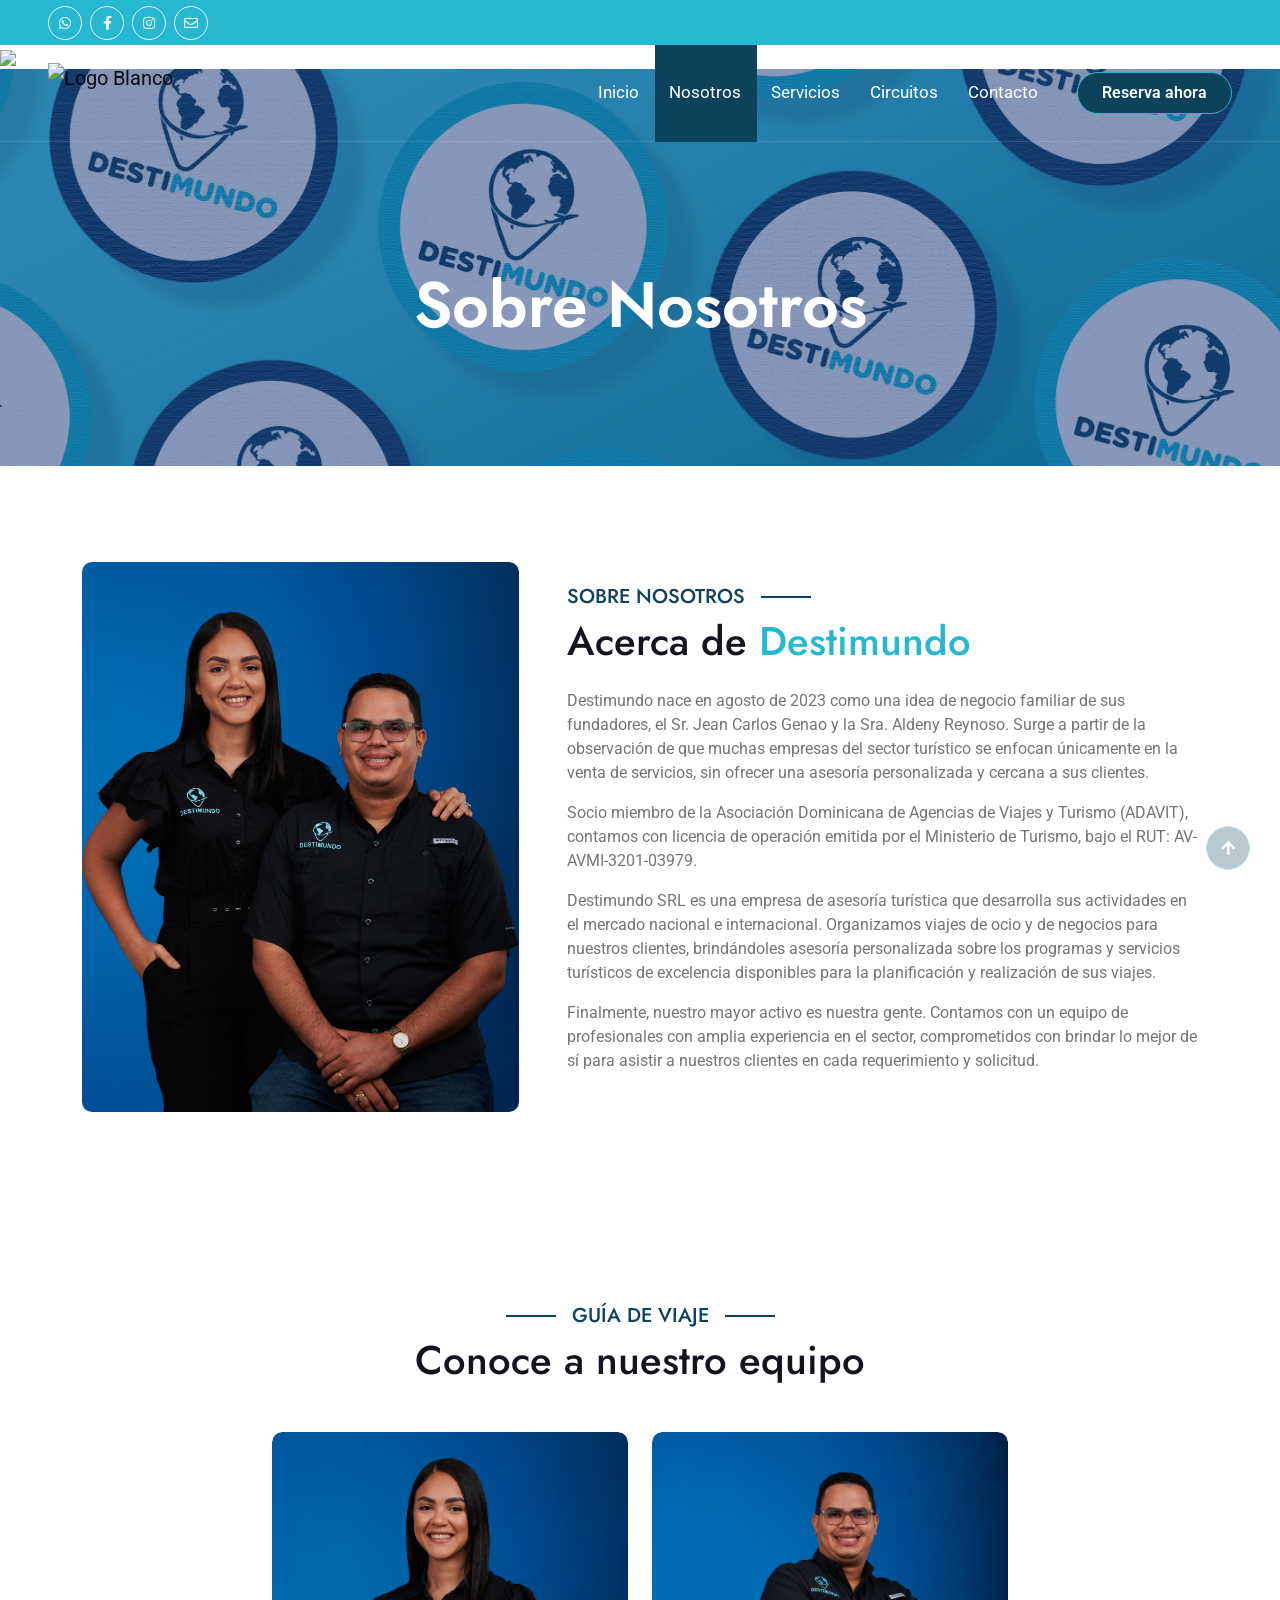
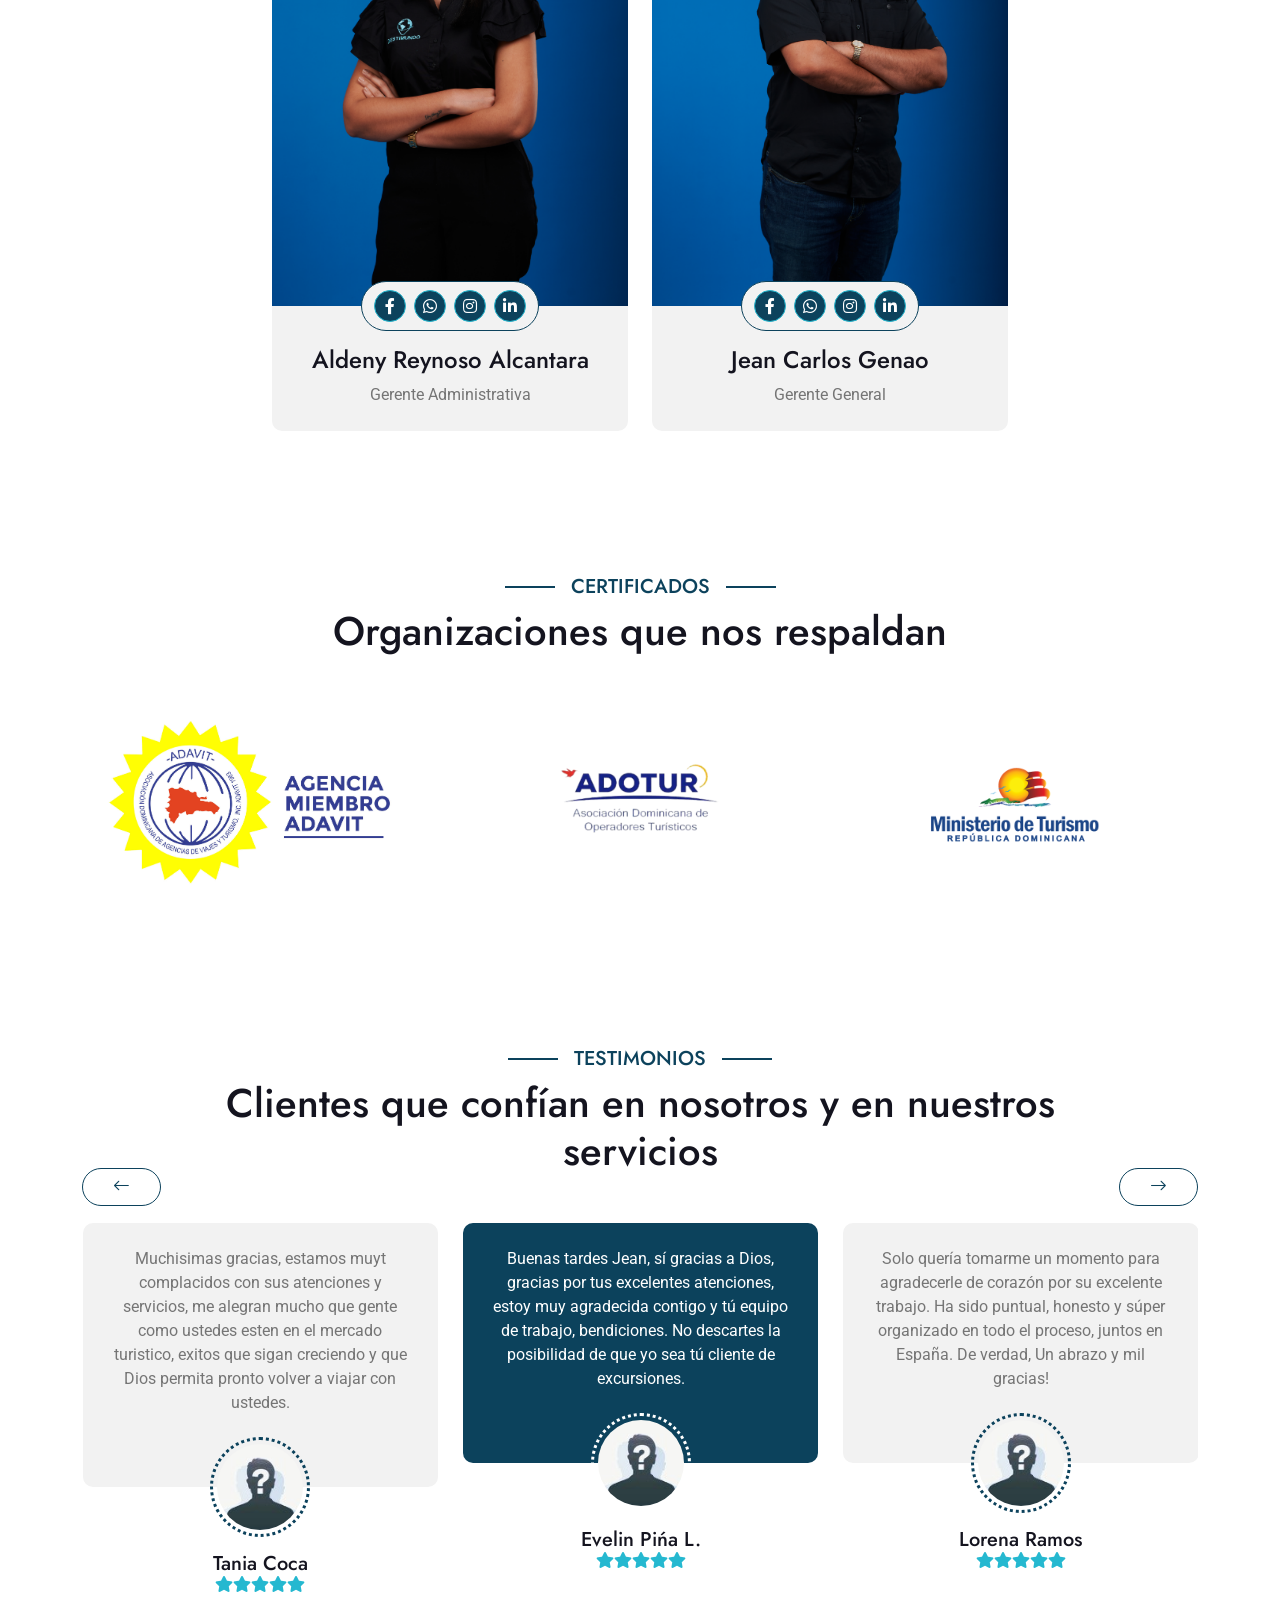
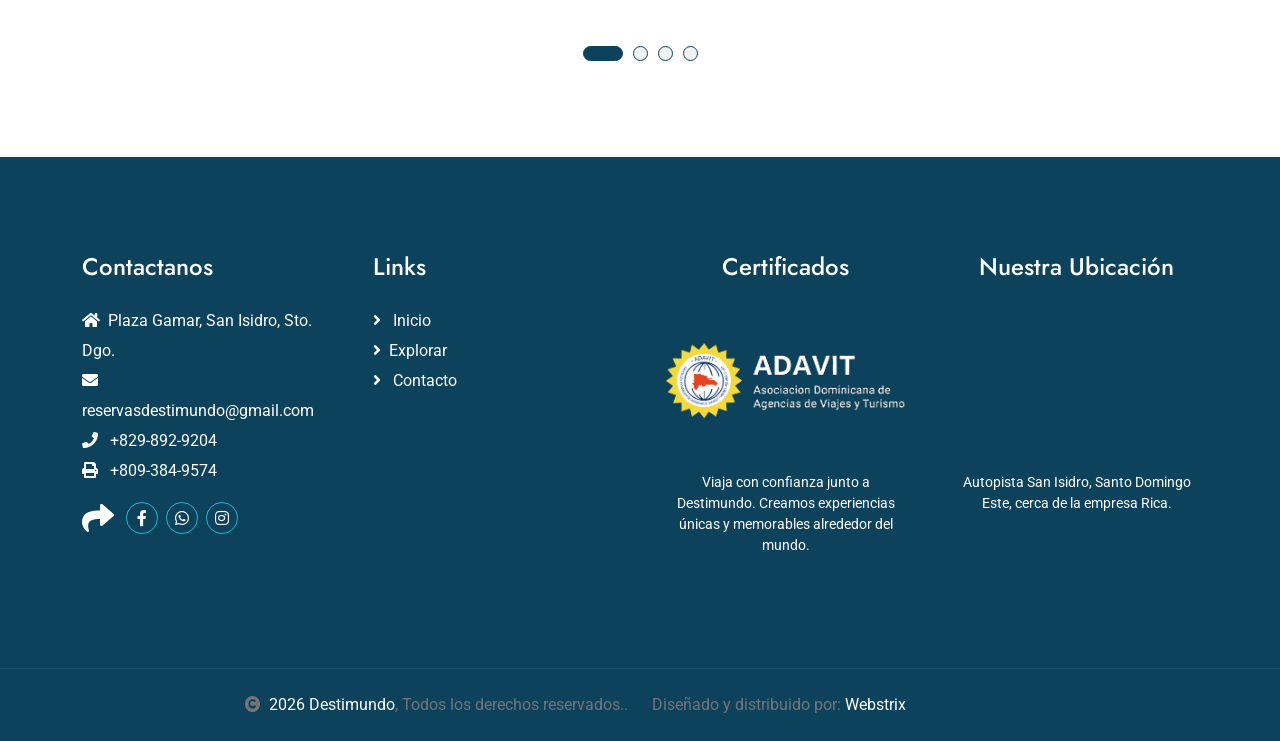
==== commit 03fa5c5f: "Fix image76h" ====
--- a/about.html
+++ b/about.html
@@ -135,6 +135,8 @@
 
 </div>
 <!-- Navbar & Hero End -->
+
+<img src="img/logodesti/logogrande.png" style="width:300px;">
 
         <!-- Header Start -->
         <div class="container-fluid bg-breadcrumb">
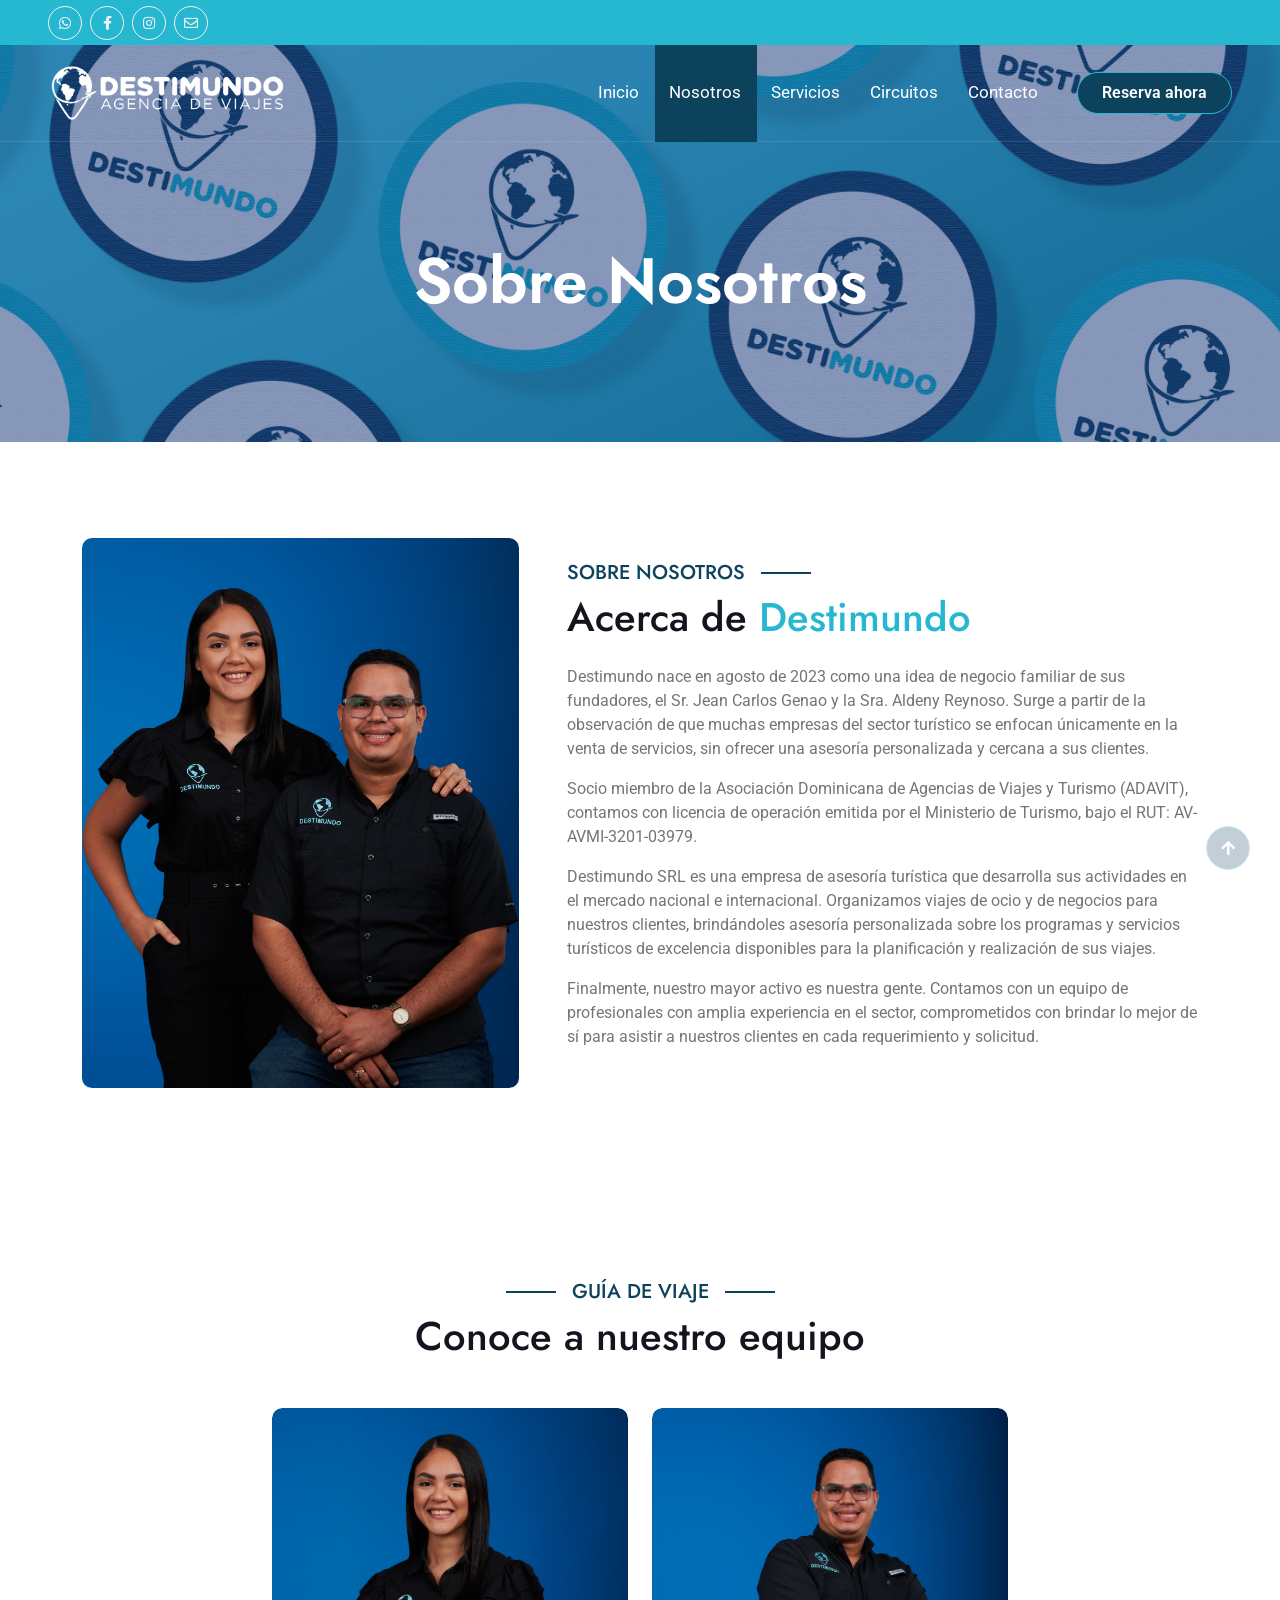
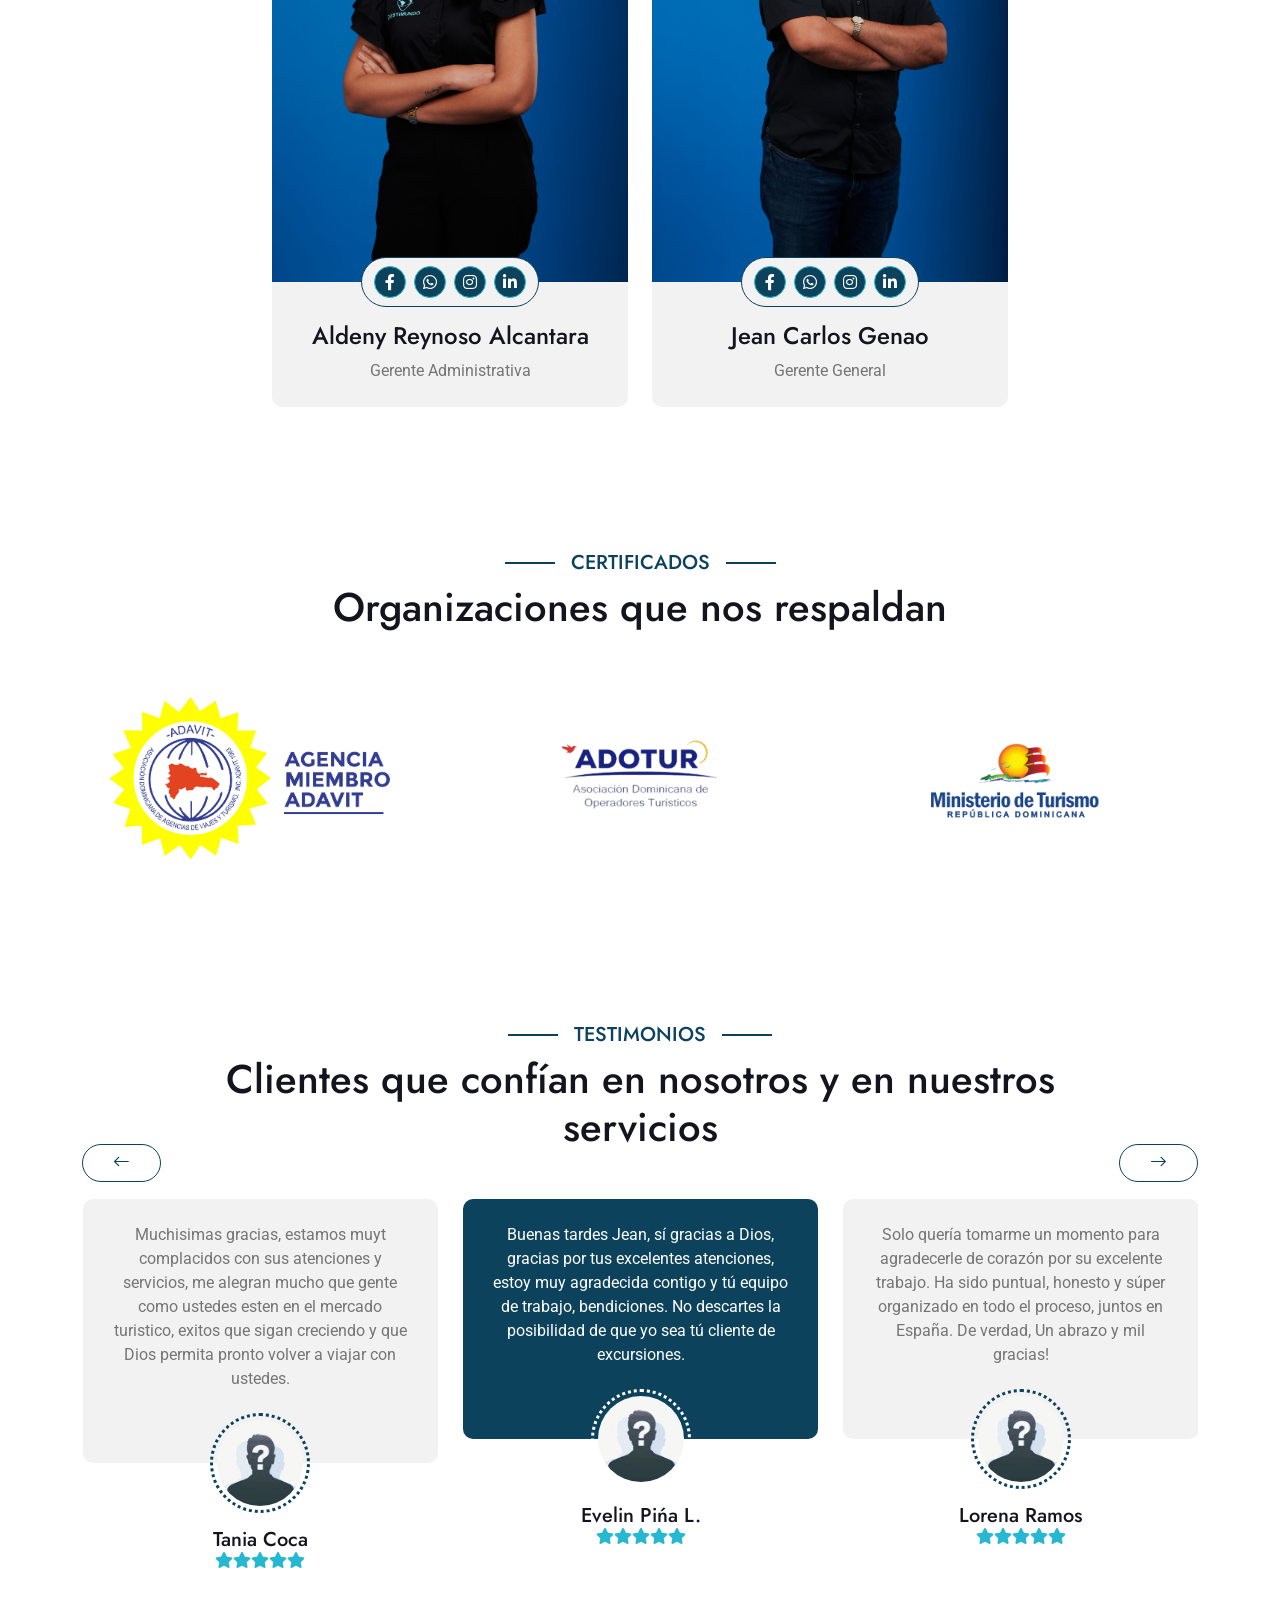
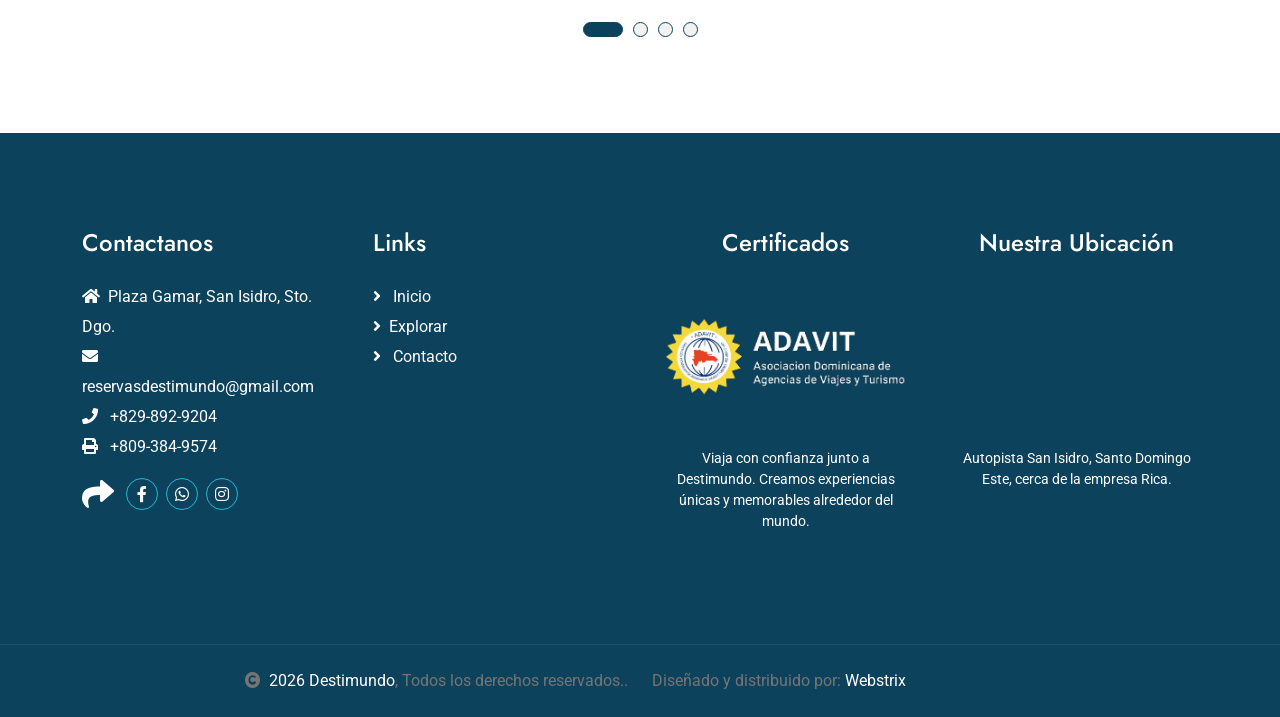
==== commit 05afa2a5: "reset logos" ====
--- a/about.html
+++ b/about.html
@@ -78,12 +78,12 @@
         <a href="" class="navbar-brand p-0">
 
             <!-- Logo transparente -->
-            <img src="img/logodesti/lb1.png"
+            <img src="img/lb1.png"
                  alt="Logo Blanco"
                  class="logo-default">
 
             <!-- Logo cuando baja -->
-            <img src="img/logodesti/logopngdestigrande2.png"
+            <img src="img/logopngdestigrande2.png"
                  alt="Logo Negro"
                  class="logo-scroll">
 
@@ -136,7 +136,6 @@
 </div>
 <!-- Navbar & Hero End -->
 
-<img src="img/logodesti/logogrande.png" style="width:300px;">
 
         <!-- Header Start -->
         <div class="container-fluid bg-breadcrumb">
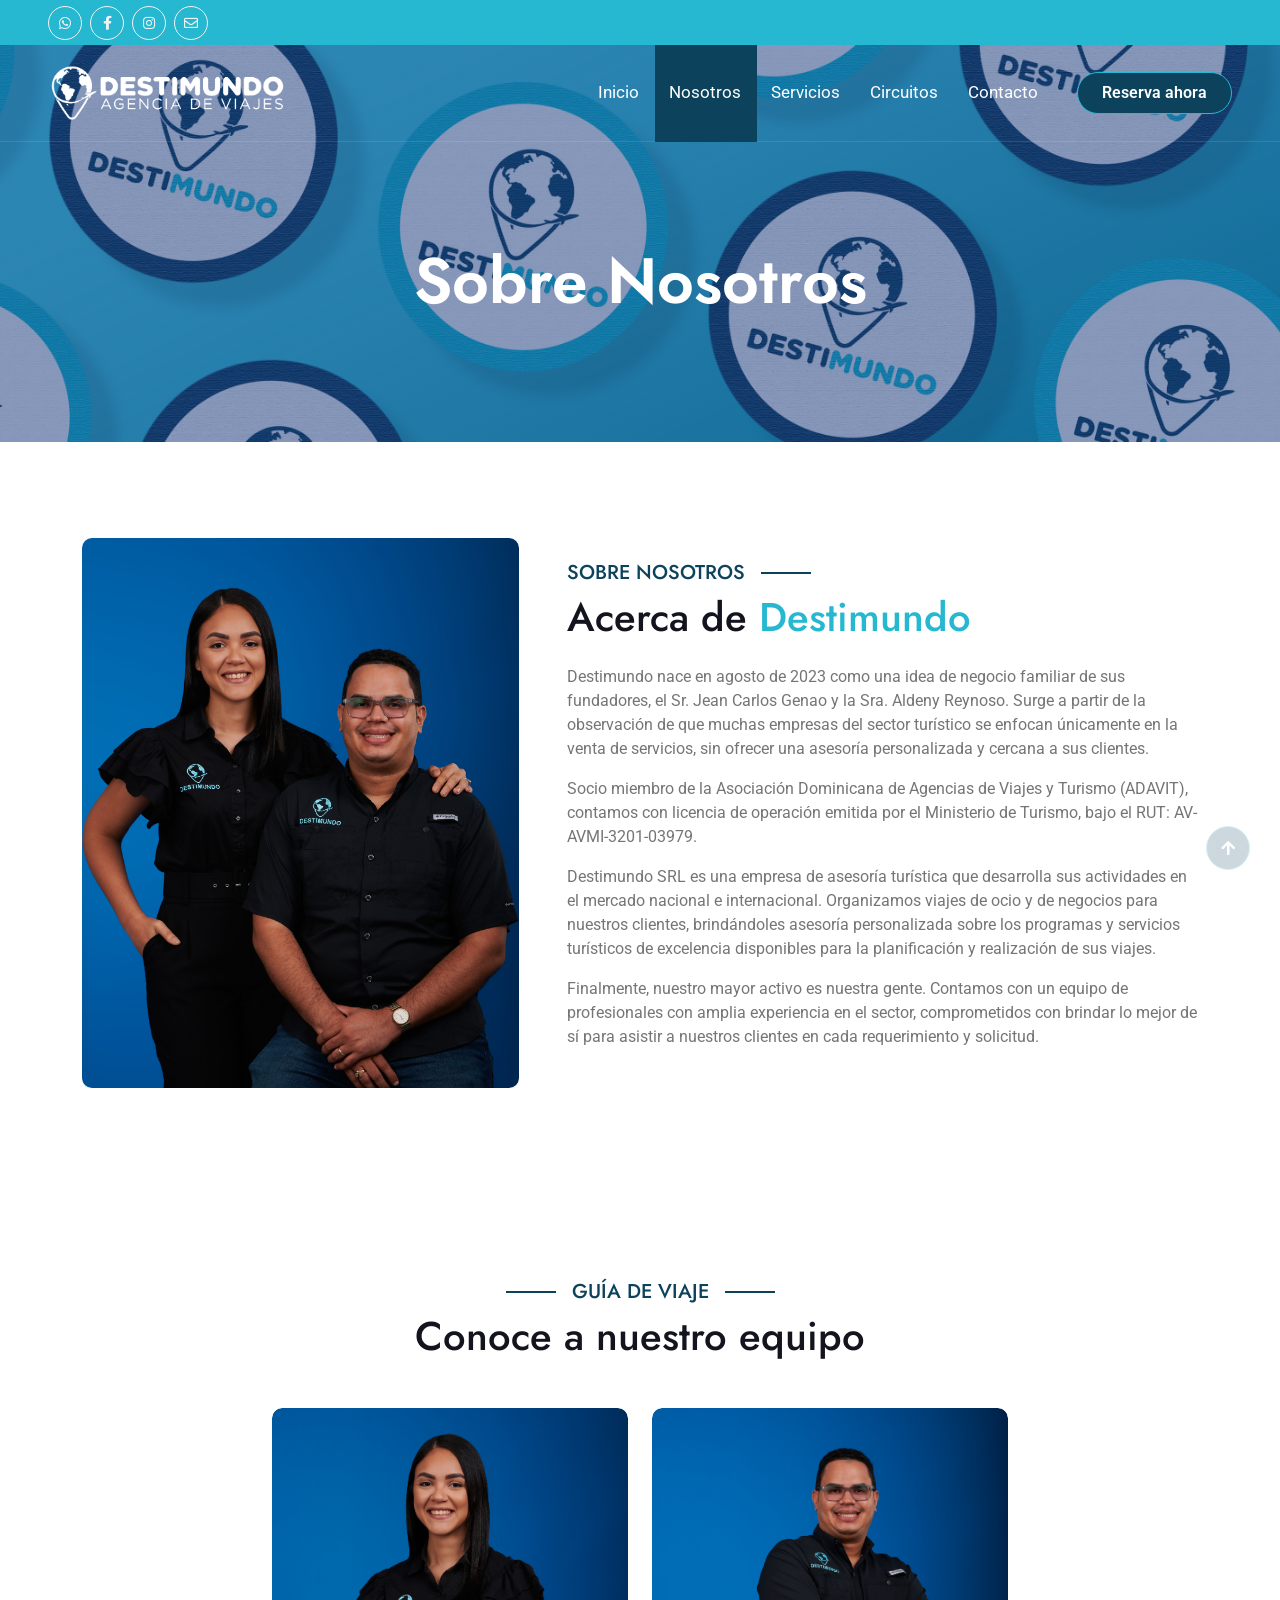
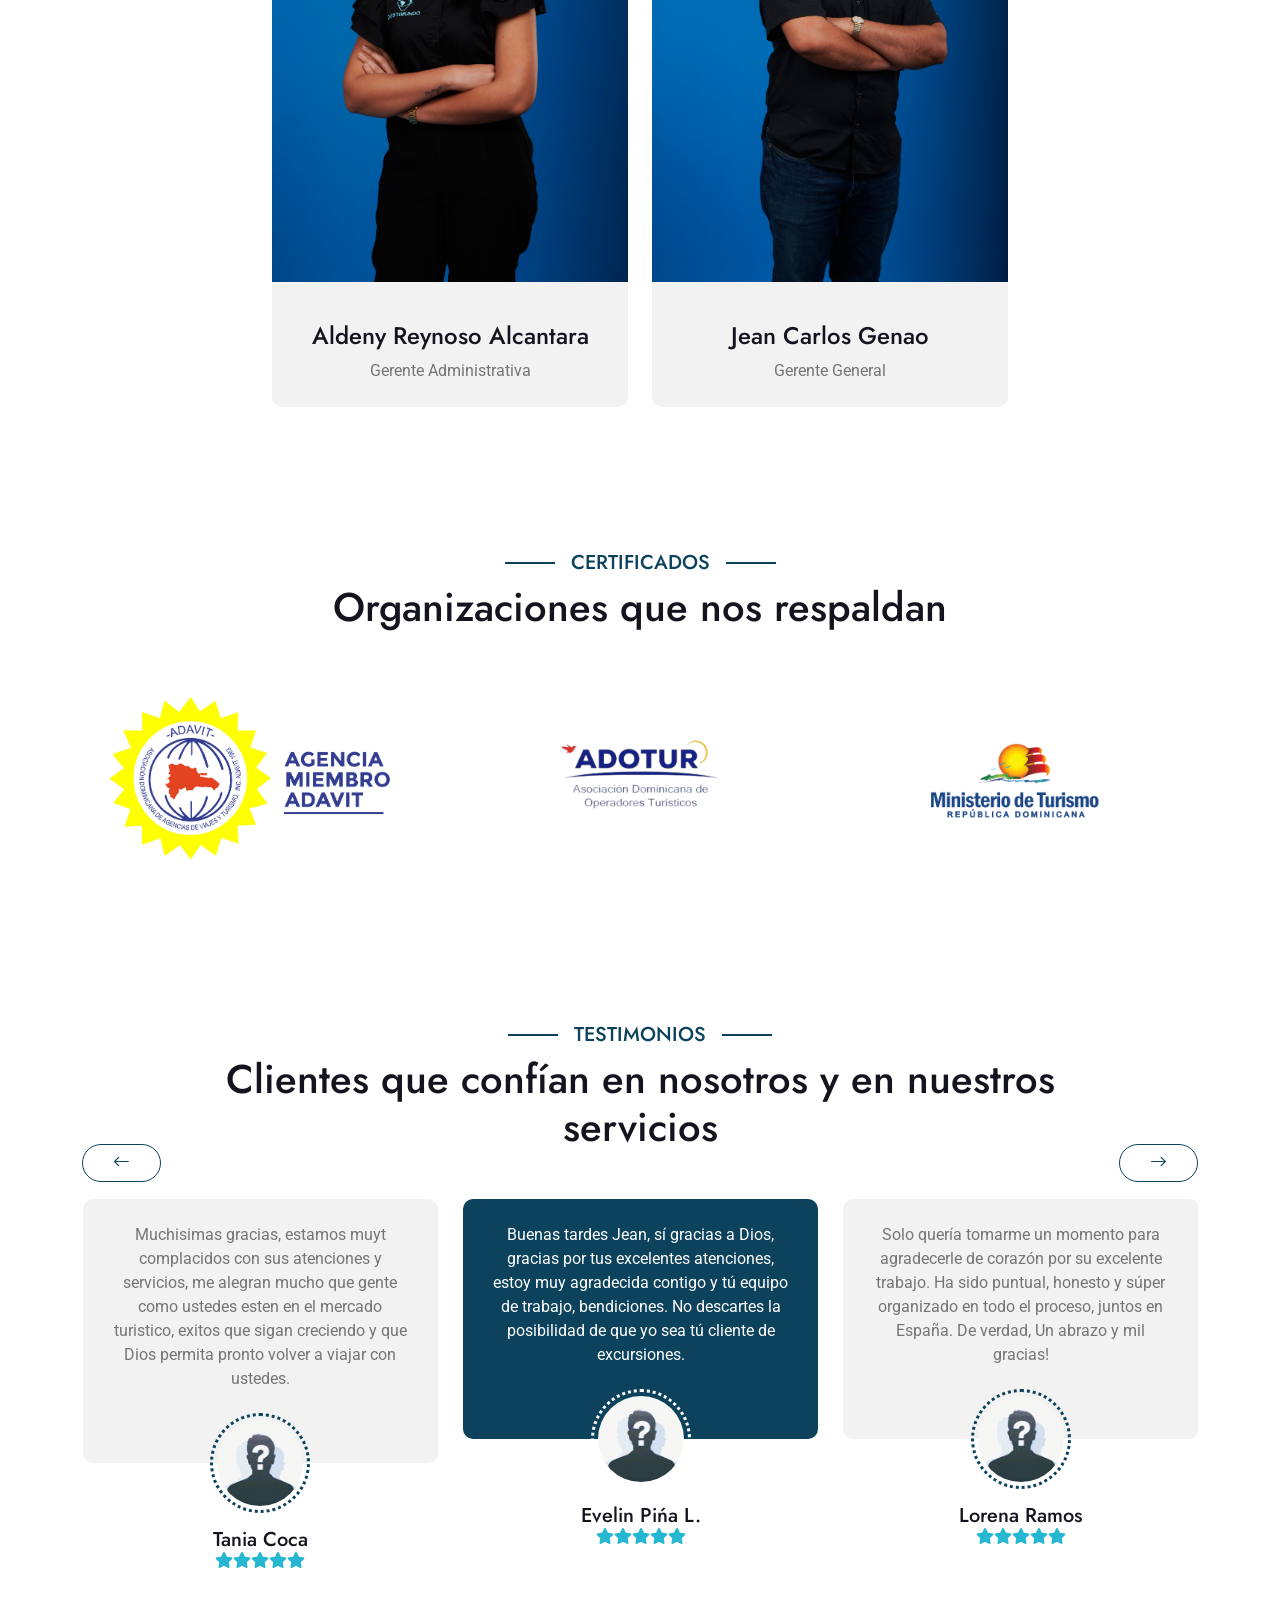
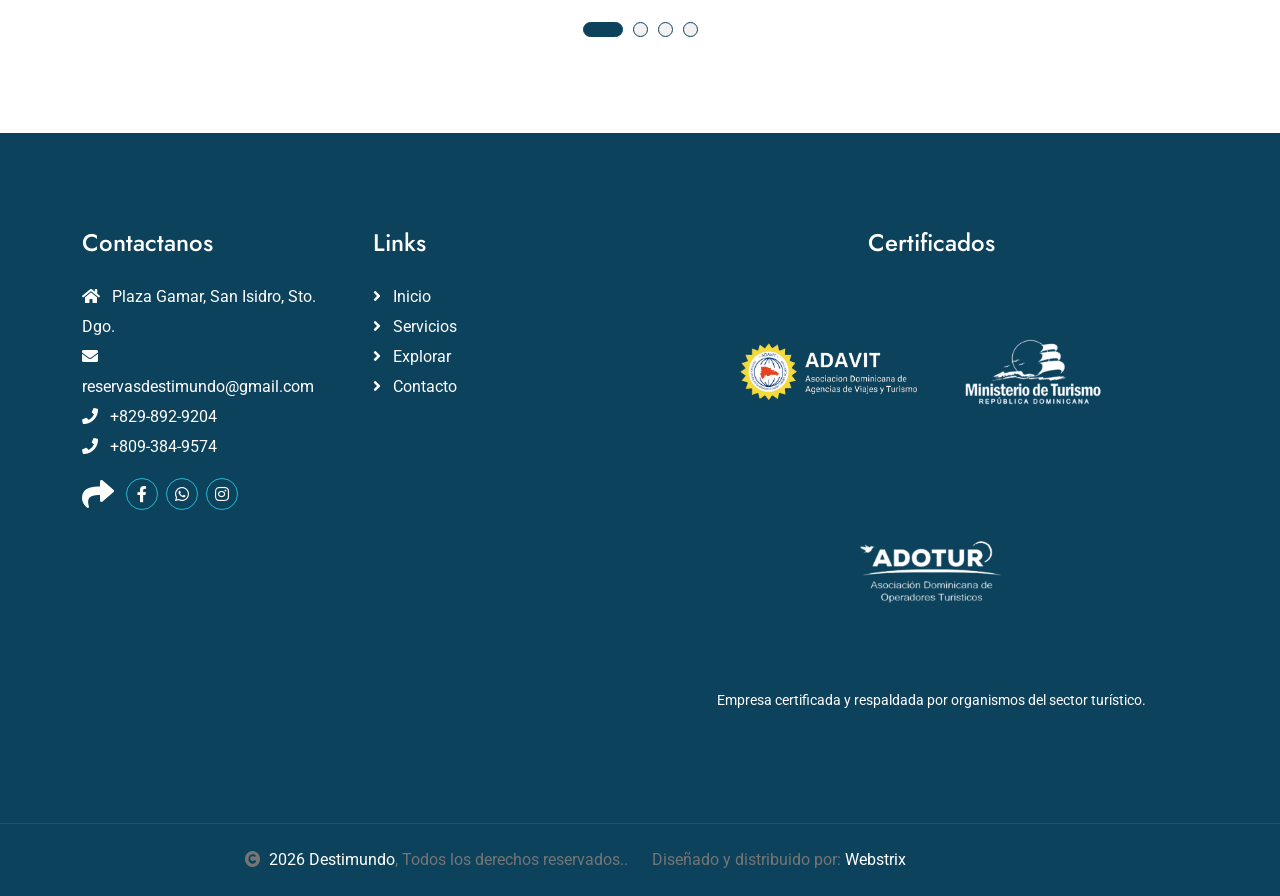
==== commit 6463b6fb: "Actualización de la página323212" ====
--- a/about.html
+++ b/about.html
@@ -51,18 +51,18 @@
         <!-- Redes sociales -->
         <div class="col-lg-8 text-center text-lg-start mb-2 mb-lg-0">
             <div class="d-inline-flex align-items-center" style="height: 45px;">
-                <a class="btn btn-sm btn-outline-light btn-sm-square rounded-circle me-2" href="">
+                <a class="btn btn-sm btn-outline-light btn-sm-square rounded-circle me-2" href="https://wa.me/18298929204">
                     <i class="fab fa-whatsapp fw-normal"></i>
                 </a>
-                <a class="btn btn-sm btn-outline-light btn-sm-square rounded-circle me-2" href="">
-                    <i class="fab fa-facebook-f fw-normal"></i>
-                </a>
-                <a class="btn btn-sm btn-outline-light btn-sm-square rounded-circle me-2" href="">
-                    <i class="fab fa-instagram fw-normal"></i>
-                </a>
-                <a class="btn btn-sm btn-outline-light btn-sm-square rounded-circle me-2" href="">
-                    <i class="fas fa-envelope fw-normal"></i>
-                </a>
+                <a class="btn btn-sm btn-outline-light btn-sm-square rounded-circle me-2" href="https://www.facebook.com/destimundo.rd" target="_blank">
+                    <i class="fab fa-facebook-f fw-normal"></i></a>
+
+                <a class="btn btn-sm btn-outline-light btn-sm-square rounded-circle me-2" href="https://www.instagram.com/destimundo.rd/" target="_blank">
+    <i class="fab fa-instagram fw-normal"></i></a>
+    
+        <a class="btn btn-sm btn-outline-light btn-sm-square rounded-circle me-2" 
+   href="https://mail.google.com/mail/?view=cm&fs=1&to=reservas@destimundo.com" target="_blank">
+   <i class="fas fa-envelope fw-normal"></i></a>
                 
             </div>
         </div>
@@ -122,7 +122,7 @@
 
             </div>
 
-            <a href="contact.html"
+            <a href="guides.html"
                class="btn btn-primary rounded-pill py-2 px-4 ms-lg-4">
 
                 Reserva ahora
@@ -170,7 +170,7 @@
 </div>
 <!-- About End -->
 
-        <!-- Travel Guide Start -->
+       <!-- Travel Guide Start -->
 <div class="container-fluid guide py-5">
     <div class="container py-5">
 
@@ -190,12 +190,7 @@
                         <div class="guide-img-efects">
                             <img src="img/Fotosdesti/1_DSC1496.jpeg" class="img-fluid w-100 rounded-top" alt="Image">
                         </div>
-                        <div class="guide-icon rounded-pill p-2">
-                            <a class="btn btn-square btn-primary rounded-circle mx-1" href=""><i class="fab fa-facebook-f"></i></a>
-                            <a class="btn-square btn btn-primary rounded-circle mx-1" href="#"><i class="fab fa-whatsapp"></i></a>
-                            <a class="btn btn-square btn-primary rounded-circle mx-1" href=""><i class="fab fa-instagram"></i></a>
-                            <a class="btn btn-square btn-primary rounded-circle mx-1" href=""><i class="fab fa-linkedin-in"></i></a>
-                        </div>
+                        
                     </div>
                     <div class="guide-title text-center rounded-bottom p-4">
                         <div class="guide-title-inner">
@@ -213,12 +208,7 @@
                         <div class="guide-img-efects">
                             <img src="img/Fotosdesti/1_DSC1530.jpeg" class="img-fluid w-100 rounded-top" alt="Image">
                         </div>
-                        <div class="guide-icon rounded-pill p-2">
-                            <a class="btn btn-square btn-primary rounded-circle mx-1" href=""><i class="fab fa-facebook-f"></i></a>
-                            <a class="btn-square btn btn-primary rounded-circle mx-1" href="#"><i class="fab fa-whatsapp"></i></a>
-                            <a class="btn btn-square btn-primary rounded-circle mx-1" href=""><i class="fab fa-instagram"></i></a>
-                            <a class="btn btn-square btn-primary rounded-circle mx-1" href=""><i class="fab fa-linkedin-in"></i></a>
-                        </div>
+                        
                     </div>
                     <div class="guide-title text-center rounded-bottom p-4">
                         <div class="guide-title-inner">
@@ -384,78 +374,131 @@
         <!-- Testimonial End -->
 
 
-       <!-- Footer Start -->
+        <!-- Footer Start -->
 <div class="container-fluid footer py-5">
-            <div class="container py-5">
-                <div class="row g-5">
-                    <div class="col-md-6 col-lg-6 col-xl-3">
-                        <div class="footer-item d-flex flex-column">
-                            <h4 class="mb-4 text-white">Contactanos</h4>
-                            <a href=""><i class="fas fa-home me-2"></i>Plaza Gamar, San Isidro, Sto. Dgo.</a>
-                            <a href=""><i class="fas fa-envelope me-2"></i> reservasdestimundo@gmail.com</a>
-                            <a href=""><i class="fas fa-phone me-2"></i> +829-892-9204</a>
-                            <a href="" class="mb-3"><i class="fas fa-print me-2"></i> +809-384-9574</a>
-                            <div class="d-flex align-items-center">
-                                <i class="fas fa-share fa-2x text-white me-2"></i>
-                                <a class="btn-square btn btn-primary rounded-circle mx-1" href=""><i class="fab fa-facebook-f"></i></a>
-                                <a class="btn-square btn btn-primary rounded-circle mx-1" href="#"><i class="fab fa-whatsapp"></i></a>
-                                <a class="btn-square btn btn-primary rounded-circle mx-1" href=""><i class="fab fa-instagram"></i></a>
-                            </div>
-                        </div>
-                    </div>
-
-            <!-- Empresa -->
+    <div class="container py-5">
+
+        <style>
+            .certificados-container {
+                min-height: 180px;
+            }
+
+            .certificado-item {
+                width: 180px;
+                height: 180px;
+                display: flex;
+                align-items: center;
+                justify-content: center;
+            }
+
+            .certificado-item img {
+                width: 100%;
+                height: 100%;
+                object-fit: contain;
+            }
+        </style>
+
+        <div class="row g-5">
+
+          <!-- Contactanos -->
+            <div class="col-md-6 col-lg-6 col-xl-3">
+                <div class="footer-item d-flex flex-column">
+                    <h4 class="mb-4 text-white">Contactanos</h4>
+
+                    <a href="#">
+                        <i class="fas fa-home me-2"></i>
+                        Plaza Gamar, San Isidro, Sto. Dgo.
+                    </a>
+
+                    <a href="#">
+                        <i class="fas fa-envelope me-2"></i>
+                        reservasdestimundo@gmail.com
+                    </a>
+
+                    <a href="#">
+                        <i class="fas fa-phone me-2"></i>
+                        +829-892-9204
+                    </a>
+
+                    <a href="#" class="mb-3">
+                        <i class="fas fa-phone me-2"></i>
+                        +809-384-9574
+                    </a>
+
+                    <div class="d-flex align-items-center">
+                        <i class="fas fa-share fa-2x text-white me-2"></i>
+
+                        <a class="btn-square btn btn-primary rounded-circle mx-1" href="https://www.facebook.com/destimundo.rd">
+                            <i class="fab fa-facebook-f"></i>
+                        </a>
+
+                        <a class="btn-square btn btn-primary rounded-circle mx-1" href="https://wa.me/18298929204">
+                            <i class="fab fa-whatsapp"></i>
+                        </a>
+
+                        <a class="btn-square btn btn-primary rounded-circle mx-1" href="https://www.instagram.com/destimundo.rd/">
+                            <i class="fab fa-instagram"></i>
+                        </a>
+                    </div>
+                </div>
+            </div>
+
+            <!-- Links -->
             <div class="col-md-6 col-lg-6 col-xl-3 d-flex">
                 <div class="footer-item d-flex flex-column w-100">
                     <h4 class="mb-4 text-white">Links</h4>
-                    <a href="index.html"><i class="fas fa-angle-right me-2"></i> Inicio</a>
-                    <a href="packages.html"><i class="fas fa-angle-right me-2"></i>Explorar</a>
-                    <a href="contact.html"><i class="fas fa-angle-right me-2"></i> Contacto</a>
-                </div>
-            </div>
-
-           <!-- Logo -->
-<div class="col-md-6 col-lg-6 col-xl-3 d-flex">
-    <div class="footer-item w-100 text-center d-flex flex-column">
-        
-        <h4 class="mb-4 text-white">Certificados</h4>
-
-        <div class="d-flex align-items-center justify-content-center" style="height: 150px;">
-            <img src="img/Logodesti/adavpng.png" 
-                 alt="Destimundo Logo" 
-                 class="img-fluid"
-                 style="max-height: 100%; object-fit: contain;">
-        </div>
-
-        <p class="text-white mt-3" style="font-size: 14px;">
-            Viaja con confianza junto a Destimundo. Creamos experiencias únicas y memorables alrededor del mundo.
-        </p>                      
-
-    </div>
-</div>
-
-<!-- Ubicación -->
-<div class="col-md-6 col-lg-6 col-xl-3 d-flex">
-    <div class="footer-item w-100 text-center d-flex flex-column">
-        
-        <h4 class="mb-4 text-white">Nuestra Ubicación</h4>
-
-        <div style="height: 150px; border-radius: 10px; overflow: hidden;">
-            <iframe 
-                src="https://www.google.com/maps?q=Autopista+San+Isidro,+Santo+Domingo+Este,+Republica+Dominicana&output=embed"
-                width="100%" 
-                height="100%" 
-                style="border:0;" 
-                loading="lazy">
-            </iframe>
-        </div>
-
-        <p class="text-white mt-3" style="font-size: 14px;">
-            Autopista San Isidro, Santo Domingo Este, cerca de la empresa Rica.
-        </p>
-
-    </div>
-</div>
+
+                    <a href="index.html">
+                        <i class="fas fa-angle-right me-2"></i>
+                        Inicio
+                    </a>
+
+                    <a href="services.html">
+                        <i class="fas fa-angle-right me-2"></i>
+                        Servicios
+                    </a>
+
+                    <a href="packages.html">
+                        <i class="fas fa-angle-right me-2"></i>
+                        Explorar
+                    </a>
+
+                    <a href="contact.html">
+                        <i class="fas fa-angle-right me-2"></i>
+                        Contacto
+                    </a>
+                </div>
+            </div>
+
+            <!-- Certificados -->
+            <div class="col-md-12 col-lg-6 col-xl-6 d-flex">
+                <div class="footer-item w-100 text-center">
+
+                    <h4 class="mb-4 text-white">Certificados</h4>
+
+                    <div class="d-flex flex-wrap justify-content-center align-items-center gap-4 certificados-container">
+
+                        <div class="certificado-item">
+                            <img src="img/Logodesti/adavpng.png" alt="ADAVIT">
+                        </div>
+
+                        <div class="certificado-item">
+                            <img src="img/Logodesti/mintu-blanco1.png" alt="Certificado">
+                        </div>
+
+                        <div class="certificado-item">
+                            <img src="img/Logodesti/adotur-bloanco1.png" alt="Certificado">
+                        </div>
+                     
+
+                    </div>
+
+                    <p class="text-white mt-4" style="font-size: 14px;">
+                        Empresa certificada y respaldada por organismos del sector turístico.
+                    </p>
+
+                </div>
+            </div>
 
         </div>
     </div>
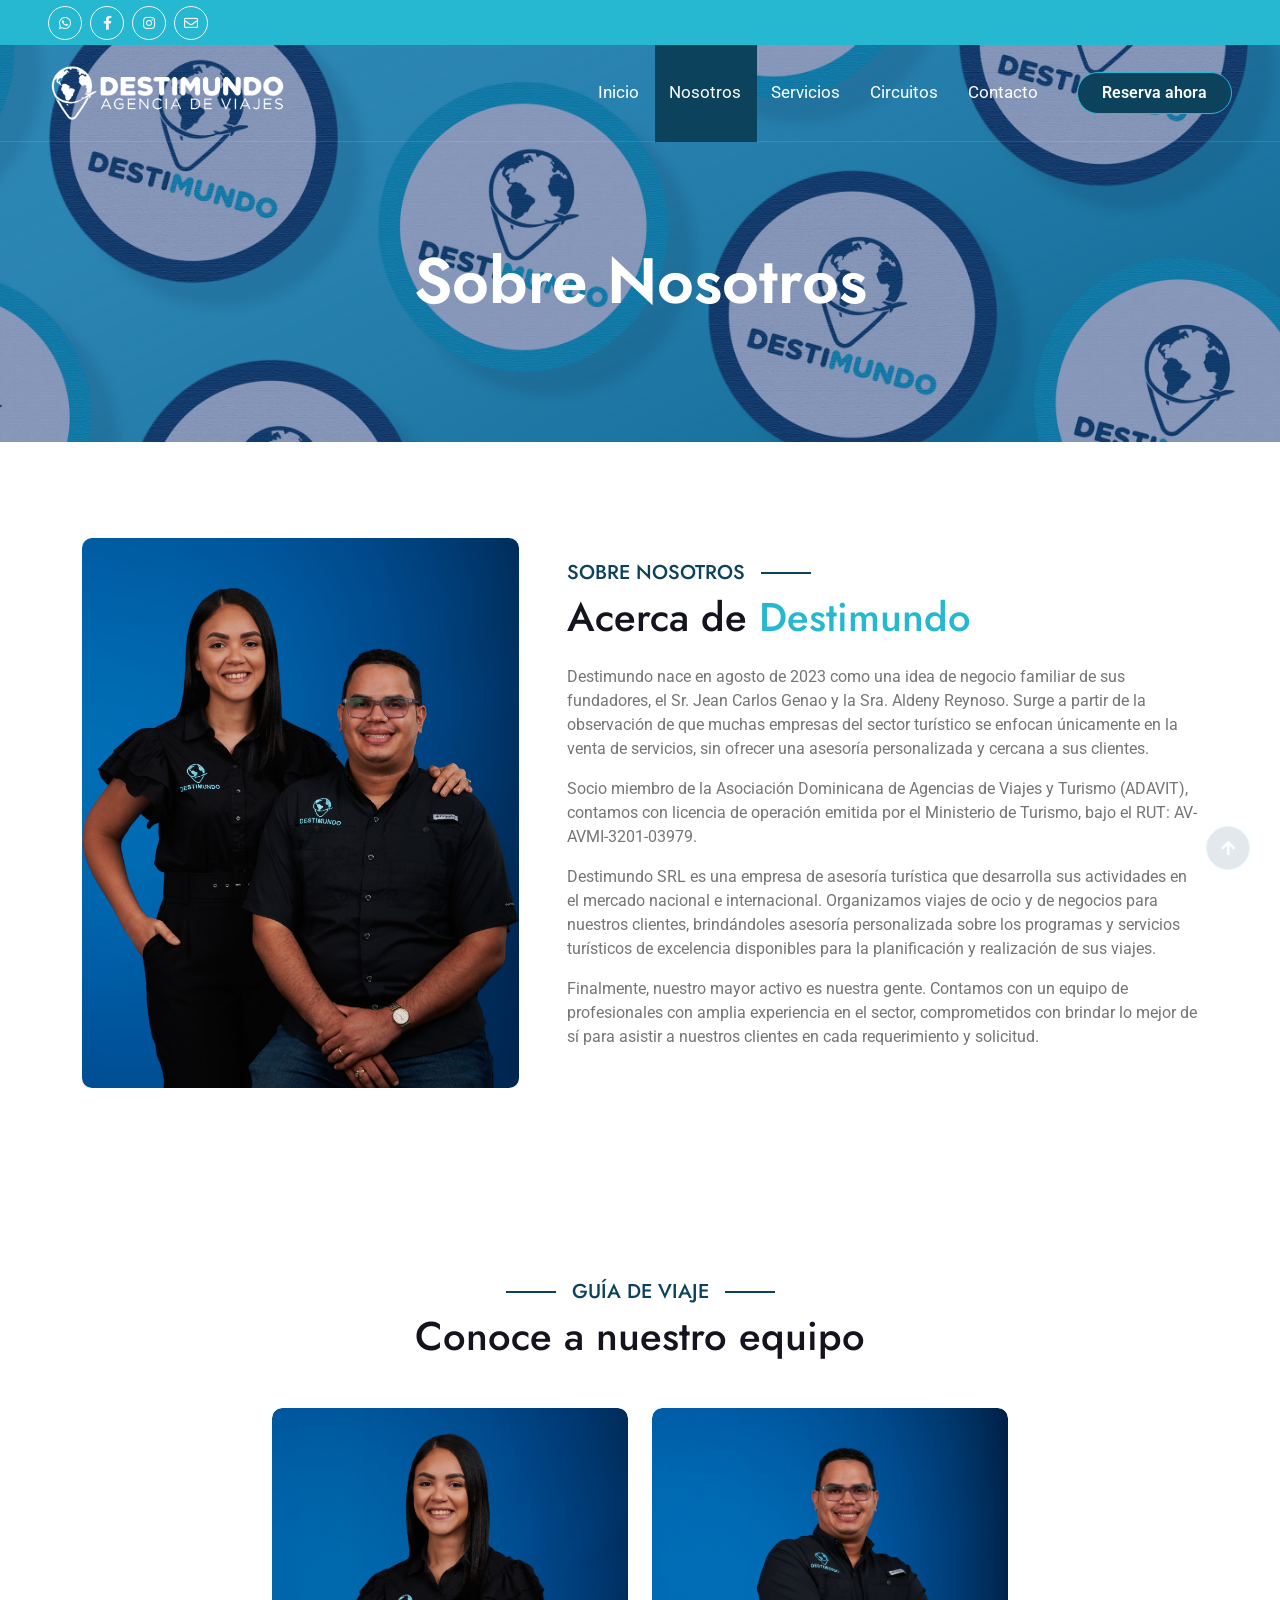
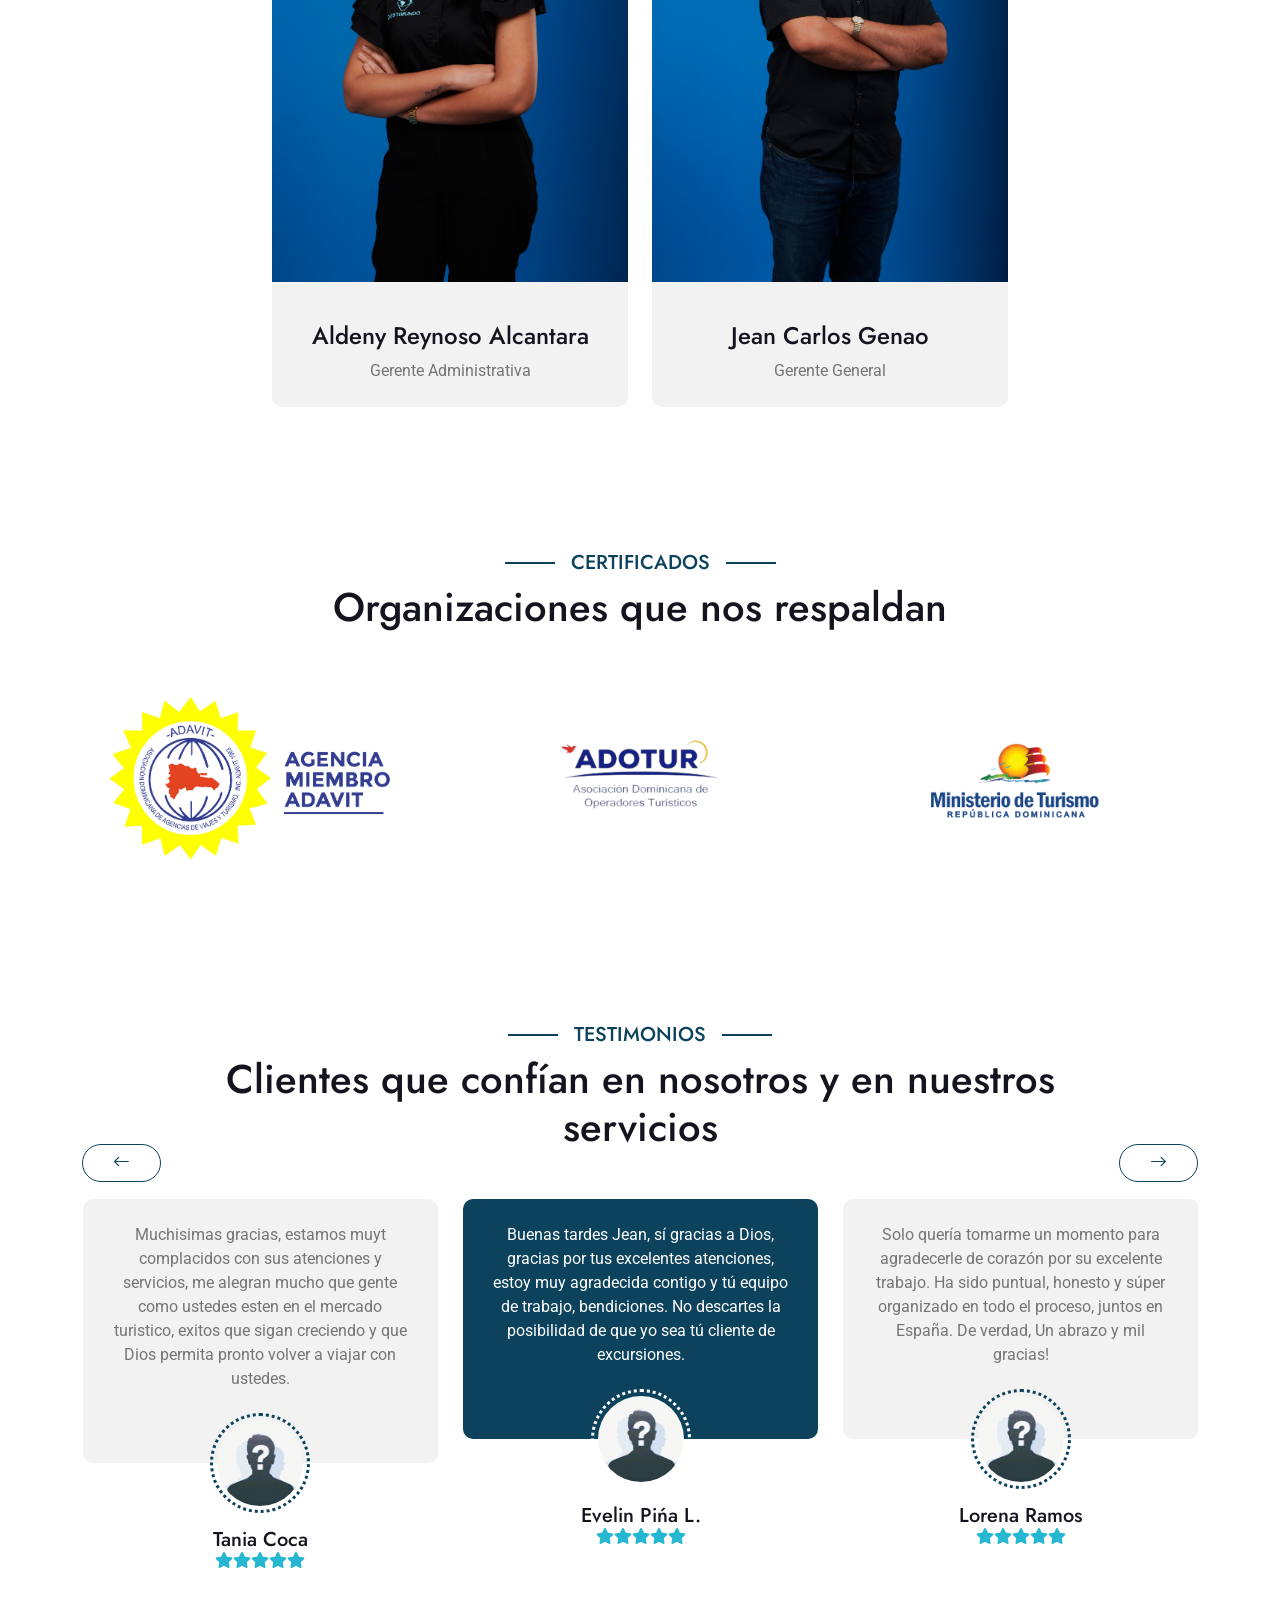
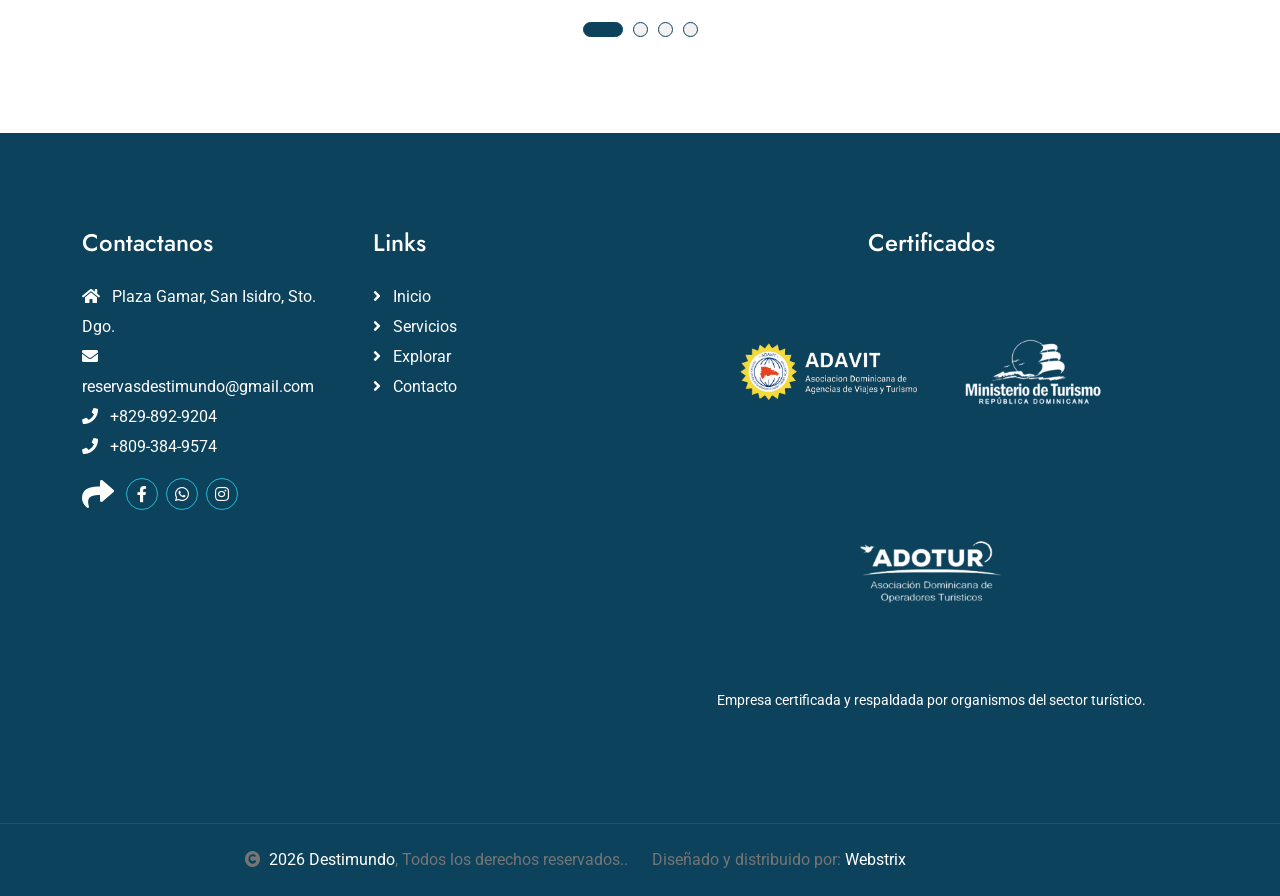
==== commit b21d2493: "Actualización favicon" ====
--- a/about.html
+++ b/about.html
@@ -9,7 +9,7 @@
         <meta content="" name="description">
 
         <!-- Favicon -->
-    <link href="img/logodesti/fabicondestimundo.png" rel="icon">
+    <link href="img/favidestimundo.png" rel="icon">
 
         <!-- Google Web Fonts -->
         <link rel="preconnect" href="https://fonts.googleapis.com">
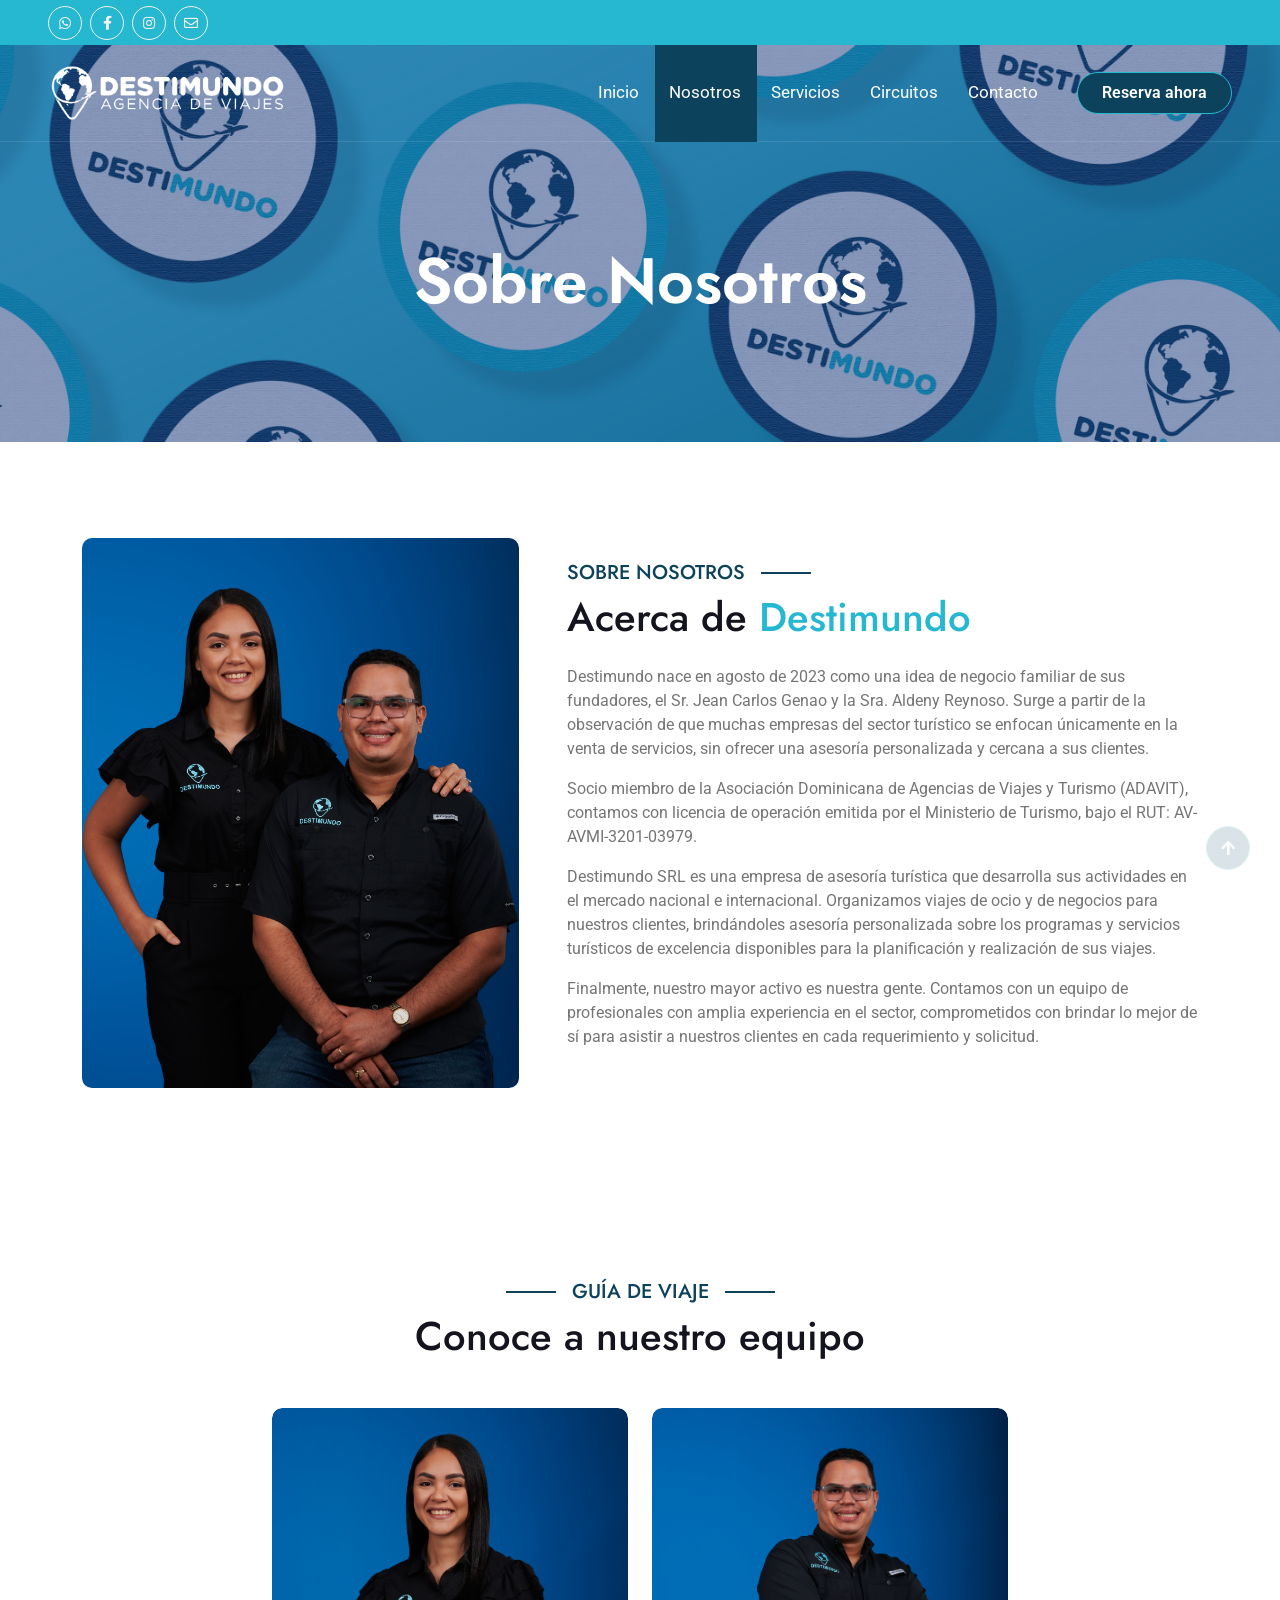
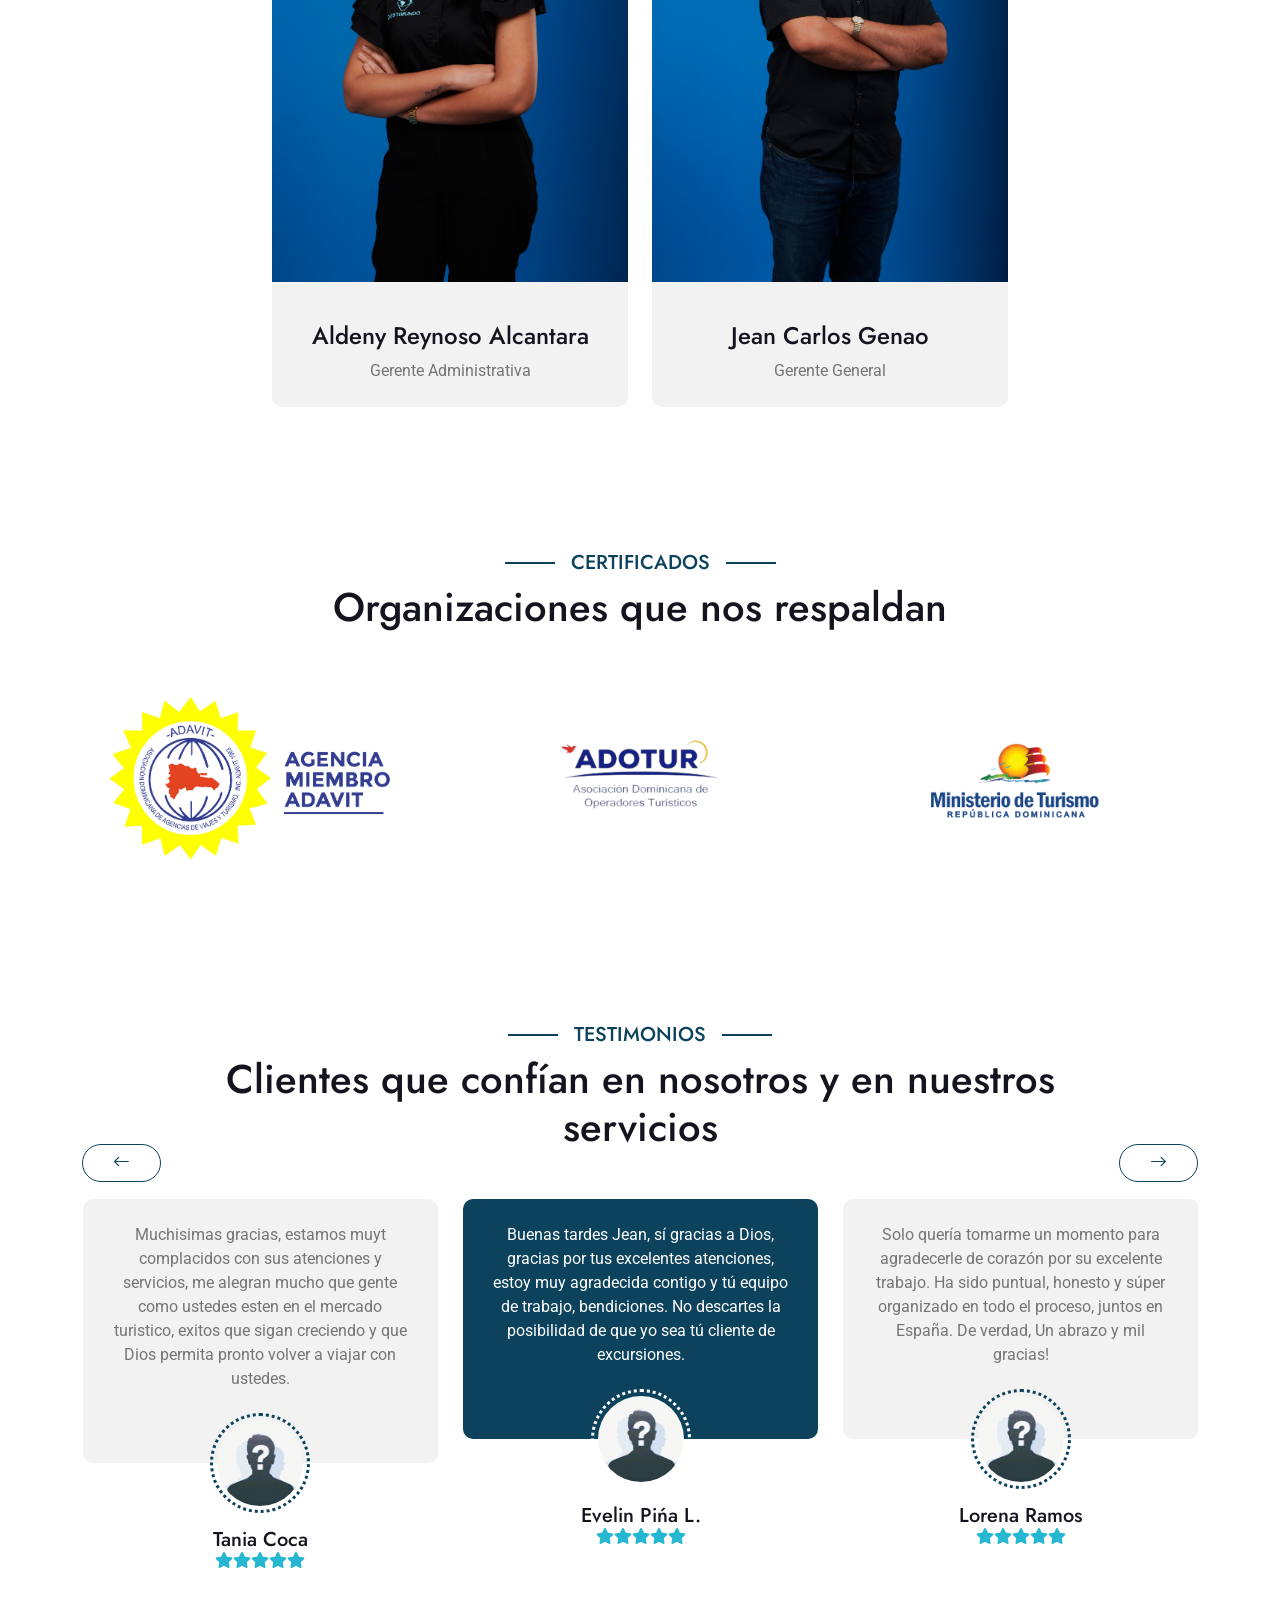
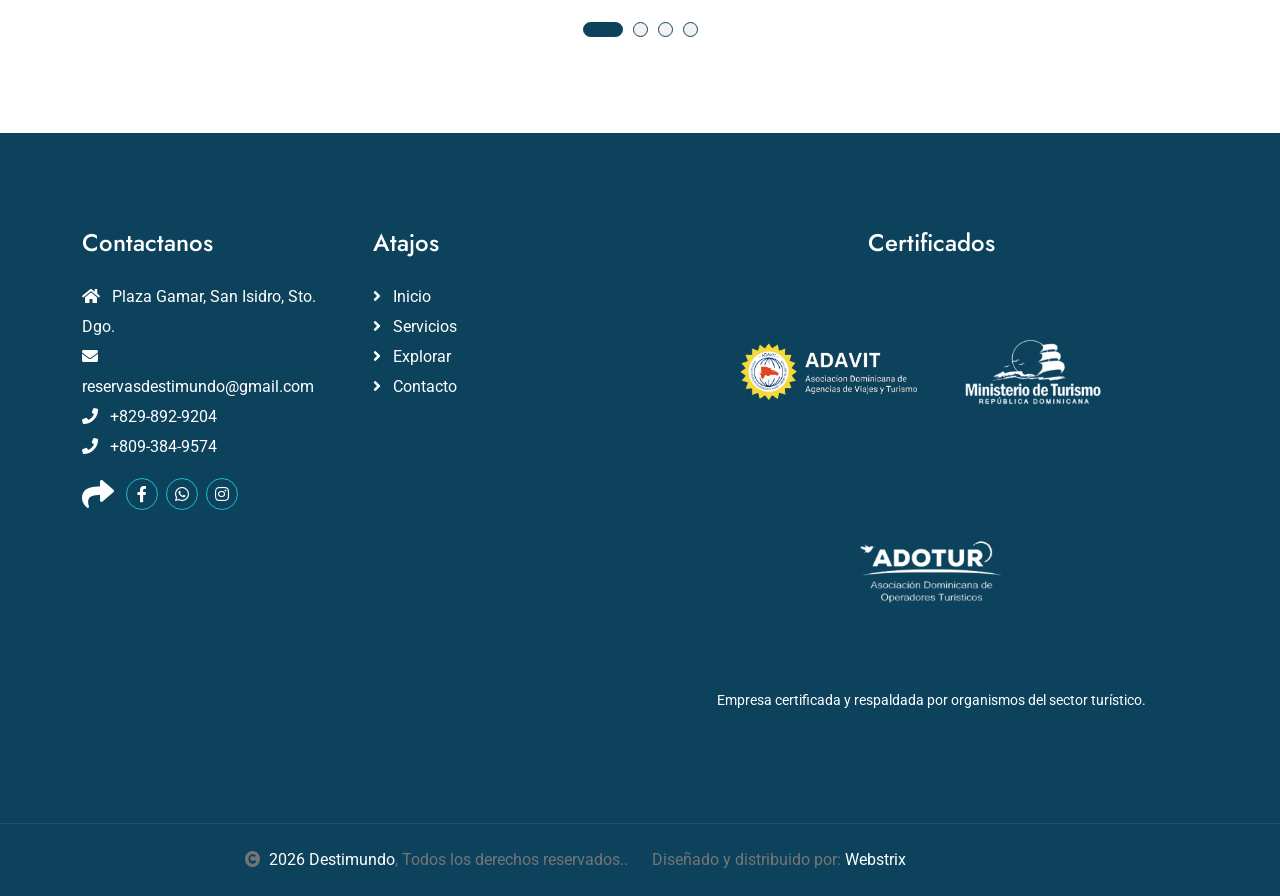
==== commit aa6dcd8c: "Actualizacion de la f" ====
--- a/about.html
+++ b/about.html
@@ -75,7 +75,7 @@
 
     <nav class="navbar navbar-expand-lg navbar-light sticky-top px-4 px-lg-5 py-3 py-lg-0">
 
-        <a href="" class="navbar-brand p-0">
+        <a href="index.html" class="navbar-brand p-0">
 
             <!-- Logo transparente -->
             <img src="img/lb1.png"
@@ -446,7 +446,7 @@
             <!-- Links -->
             <div class="col-md-6 col-lg-6 col-xl-3 d-flex">
                 <div class="footer-item d-flex flex-column w-100">
-                    <h4 class="mb-4 text-white">Links</h4>
+                    <h4 class="mb-4 text-white">Atajos</h4>
 
                     <a href="index.html">
                         <i class="fas fa-angle-right me-2"></i>
--- a/css/style.css
+++ b/css/style.css
@@ -1558,3 +1558,21 @@
     width: auto;
     transition: 0.5s;
 }
+
+
+
+.presentacion{
+    padding: 10px 0;
+      
+}
+
+.icono-contacto{
+    font-size: 90px;
+    color: #0dcaf0;
+    transition: 0.3s;
+}
+
+.icono-contacto:hover{
+    transform: scale(1.1);
+    color: #012B45;
+}
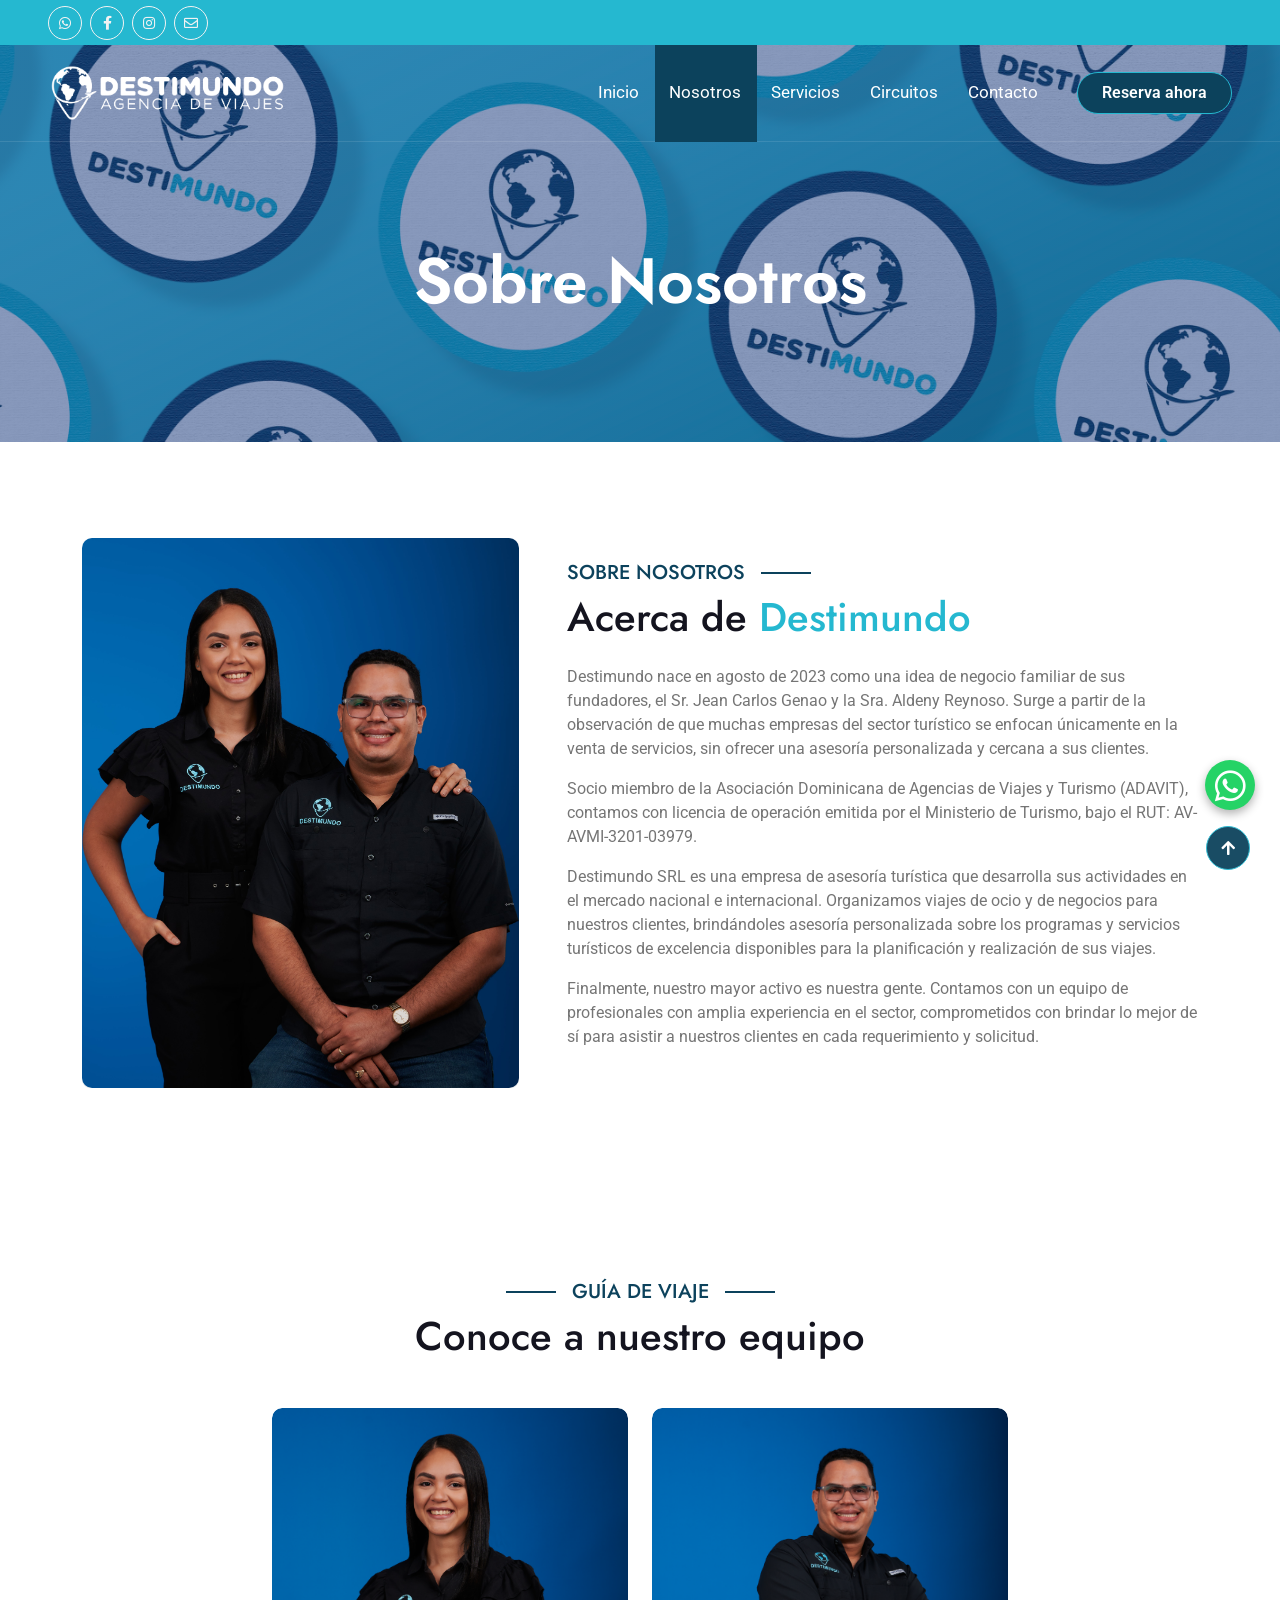
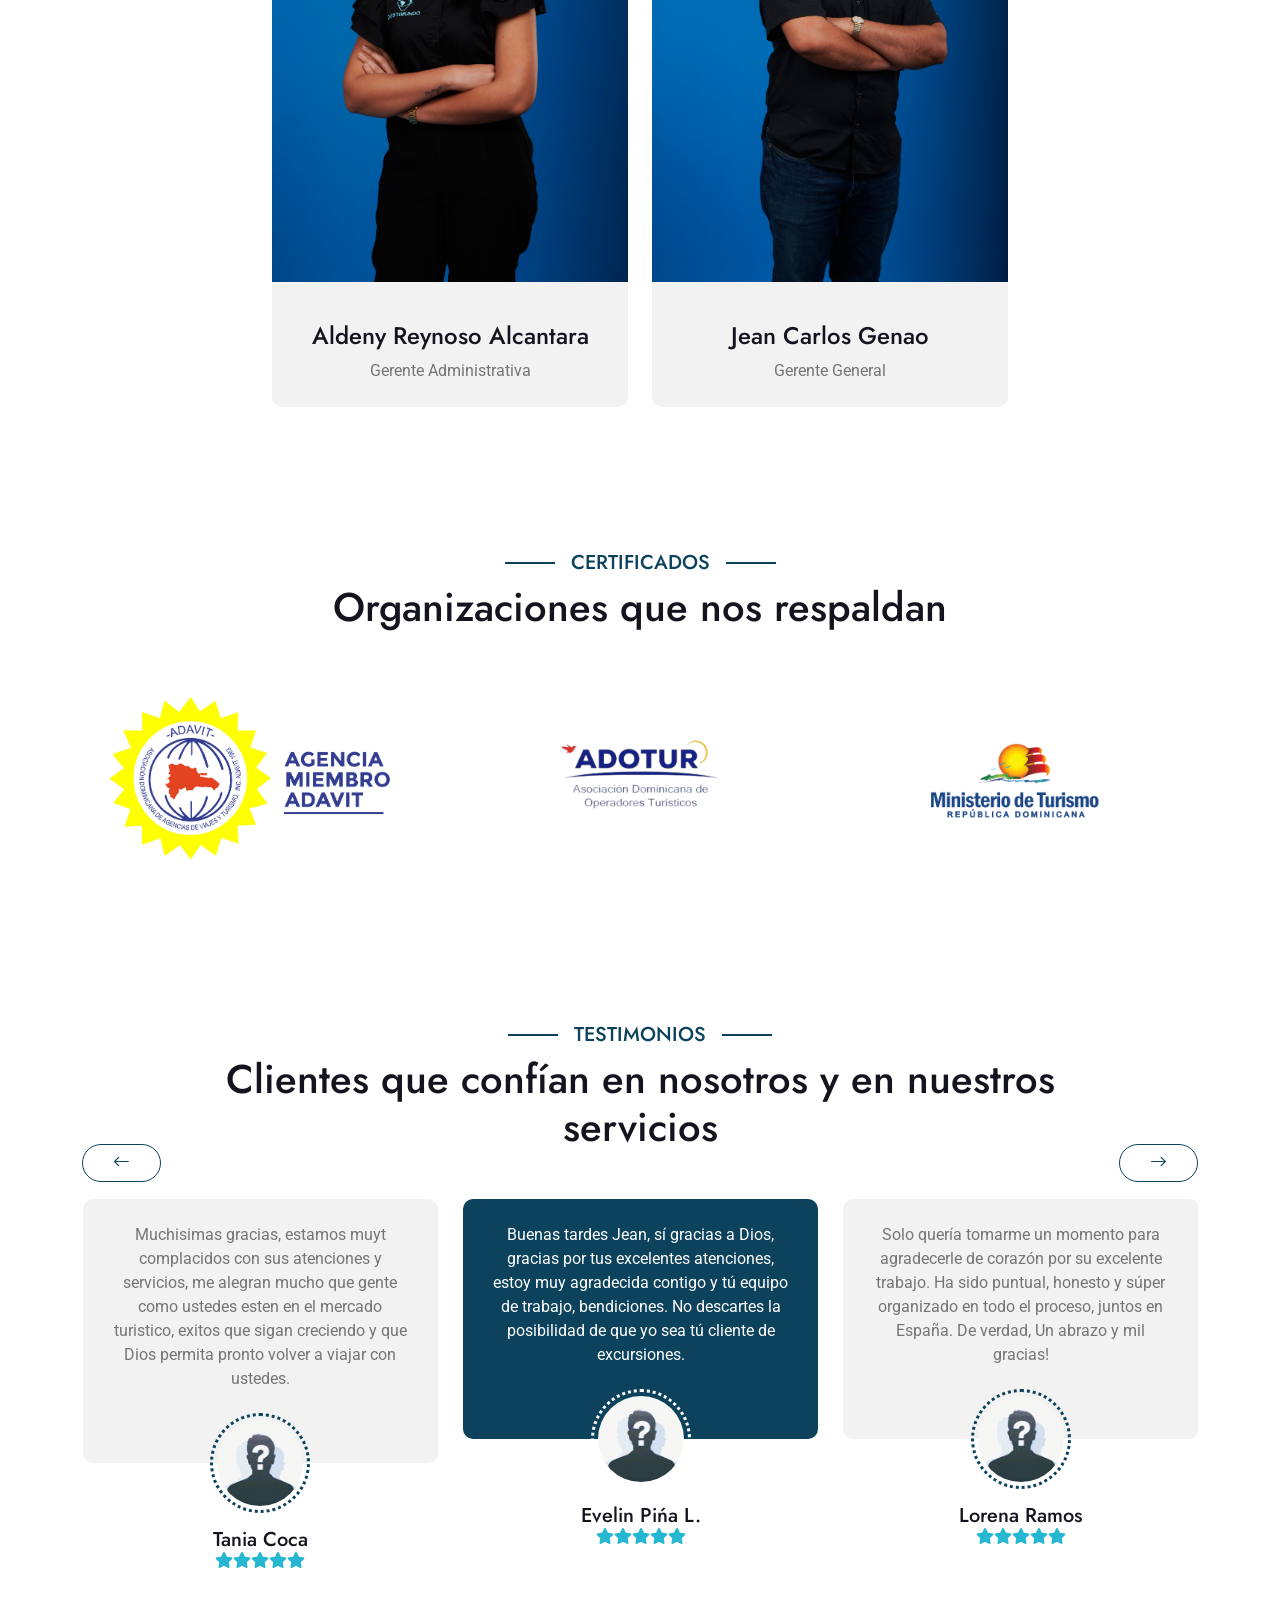
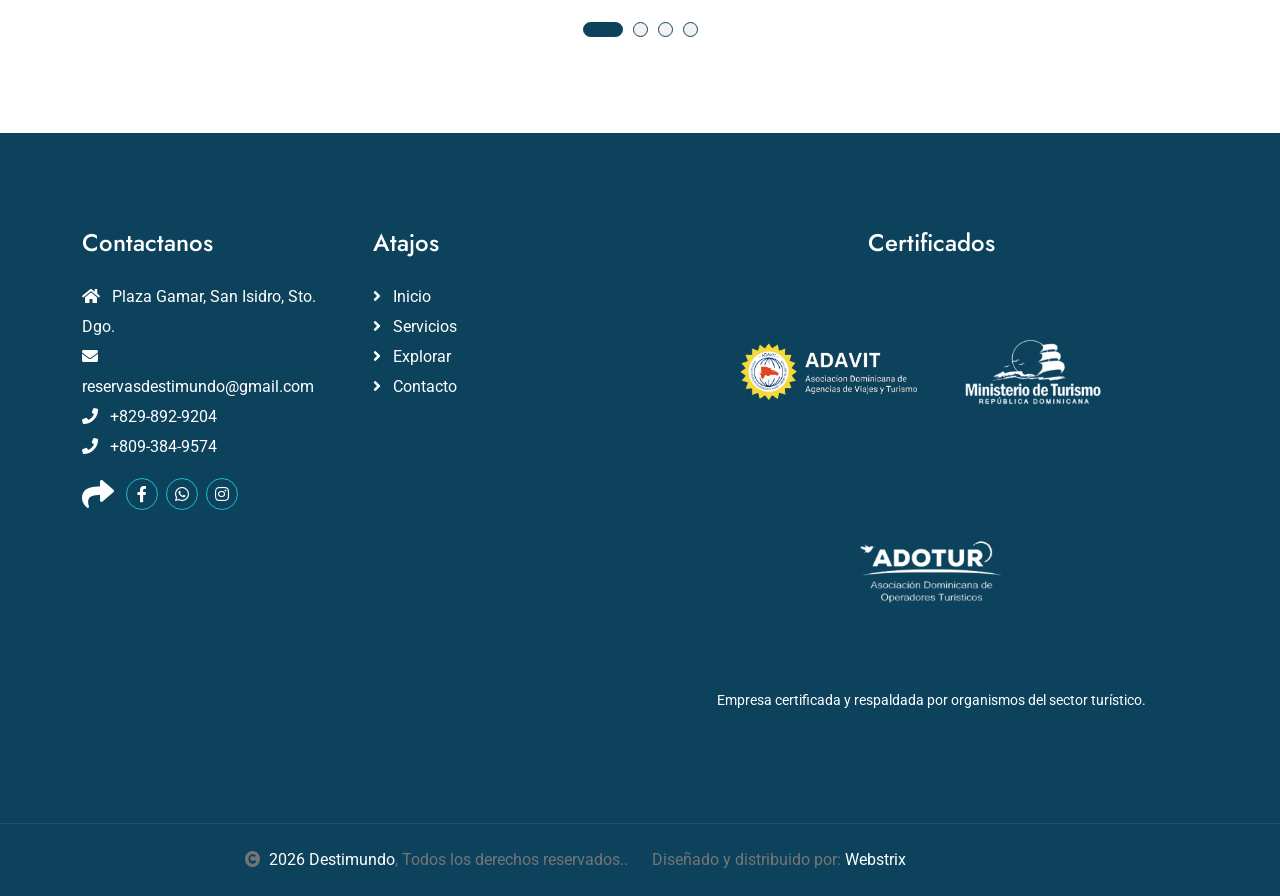
==== commit 675a3b54: "Agregar whatsap boton" ====
--- a/about.html
+++ b/about.html
@@ -551,6 +551,18 @@
 
 });
 </script>
+
+
+
+
+
+<!-- Boton whatsap -->
+<a href="https://wa.me/18298929204?text=Hola%20DestiMundo,%20me%20gustaría%20recibir%20información%20sobre%20sus%20servicios."
+   class="whatsapp-float"
+   target="_blank"
+   aria-label="WhatsApp">
+    <i class="fab fa-whatsapp"></i>
+</a>
     </body>
 
 </html>
--- a/css/style.css
+++ b/css/style.css
@@ -1567,12 +1567,48 @@
 }
 
 .icono-contacto{
-    font-size: 90px;
+    font-size: 90px !important;
     color: #0dcaf0;
     transition: 0.3s;
+    display: inline-block;
 }
 
 .icono-contacto:hover{
     transform: scale(1.1);
     color: #012B45;
+}
+
+
+
+
+
+
+
+
+
+/* BOTÓN FLOTANTE WHATSAPP */
+.whatsapp-float{
+    position: fixed;
+    width: 50px;
+    height: 50px;
+    bottom: 90px; /* Deja espacio para la flecha */
+    right: 25px;
+    background-color: #25D366;
+    color: #FFF;
+    border-radius: 50%;
+    text-align: center;
+    font-size: 35px;
+    display: flex;
+    align-items: center;
+    justify-content: center;
+    text-decoration: none;
+    box-shadow: 0 4px 10px rgba(0,0,0,0.3);
+    z-index: 99999;
+    transition: all 0.3s ease;
+}
+
+.whatsapp-float:hover{
+    transform: scale(1.1);
+    color: #FFF;
+    background-color: #20ba5a;
 }
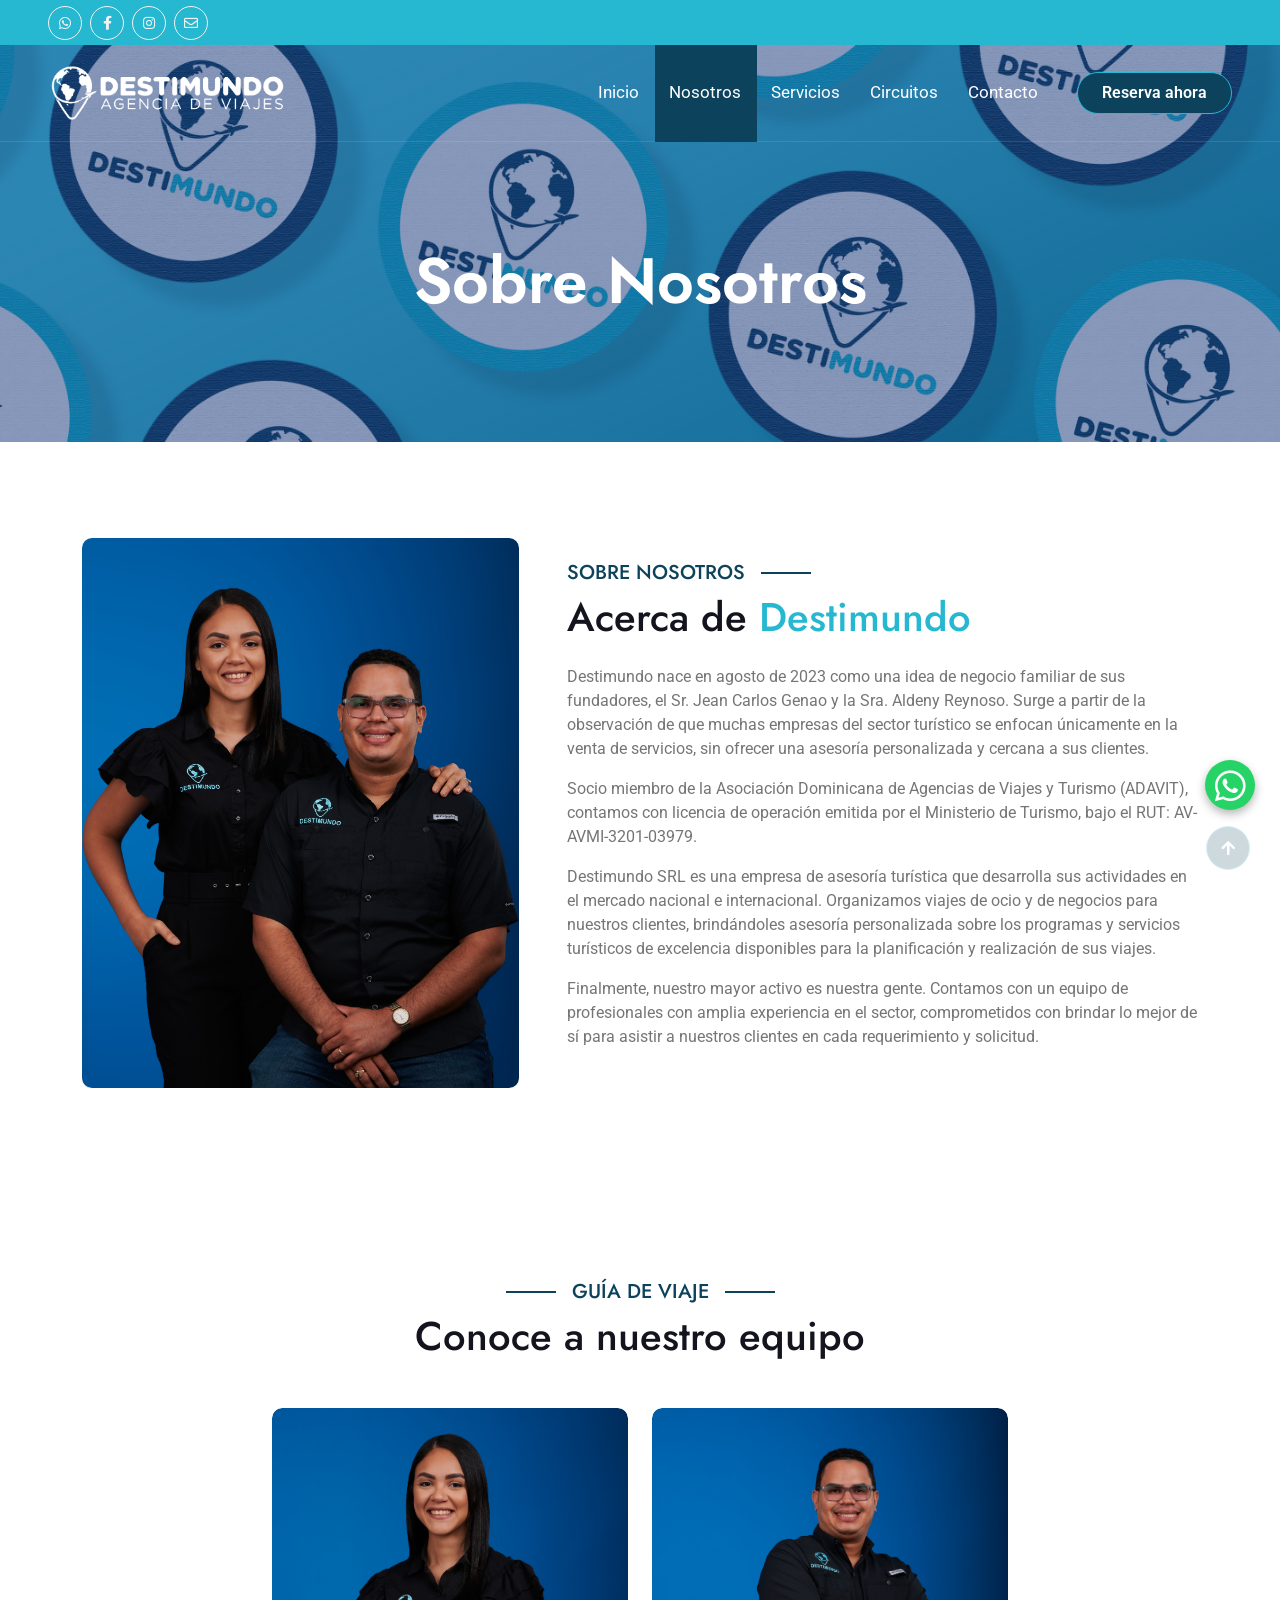
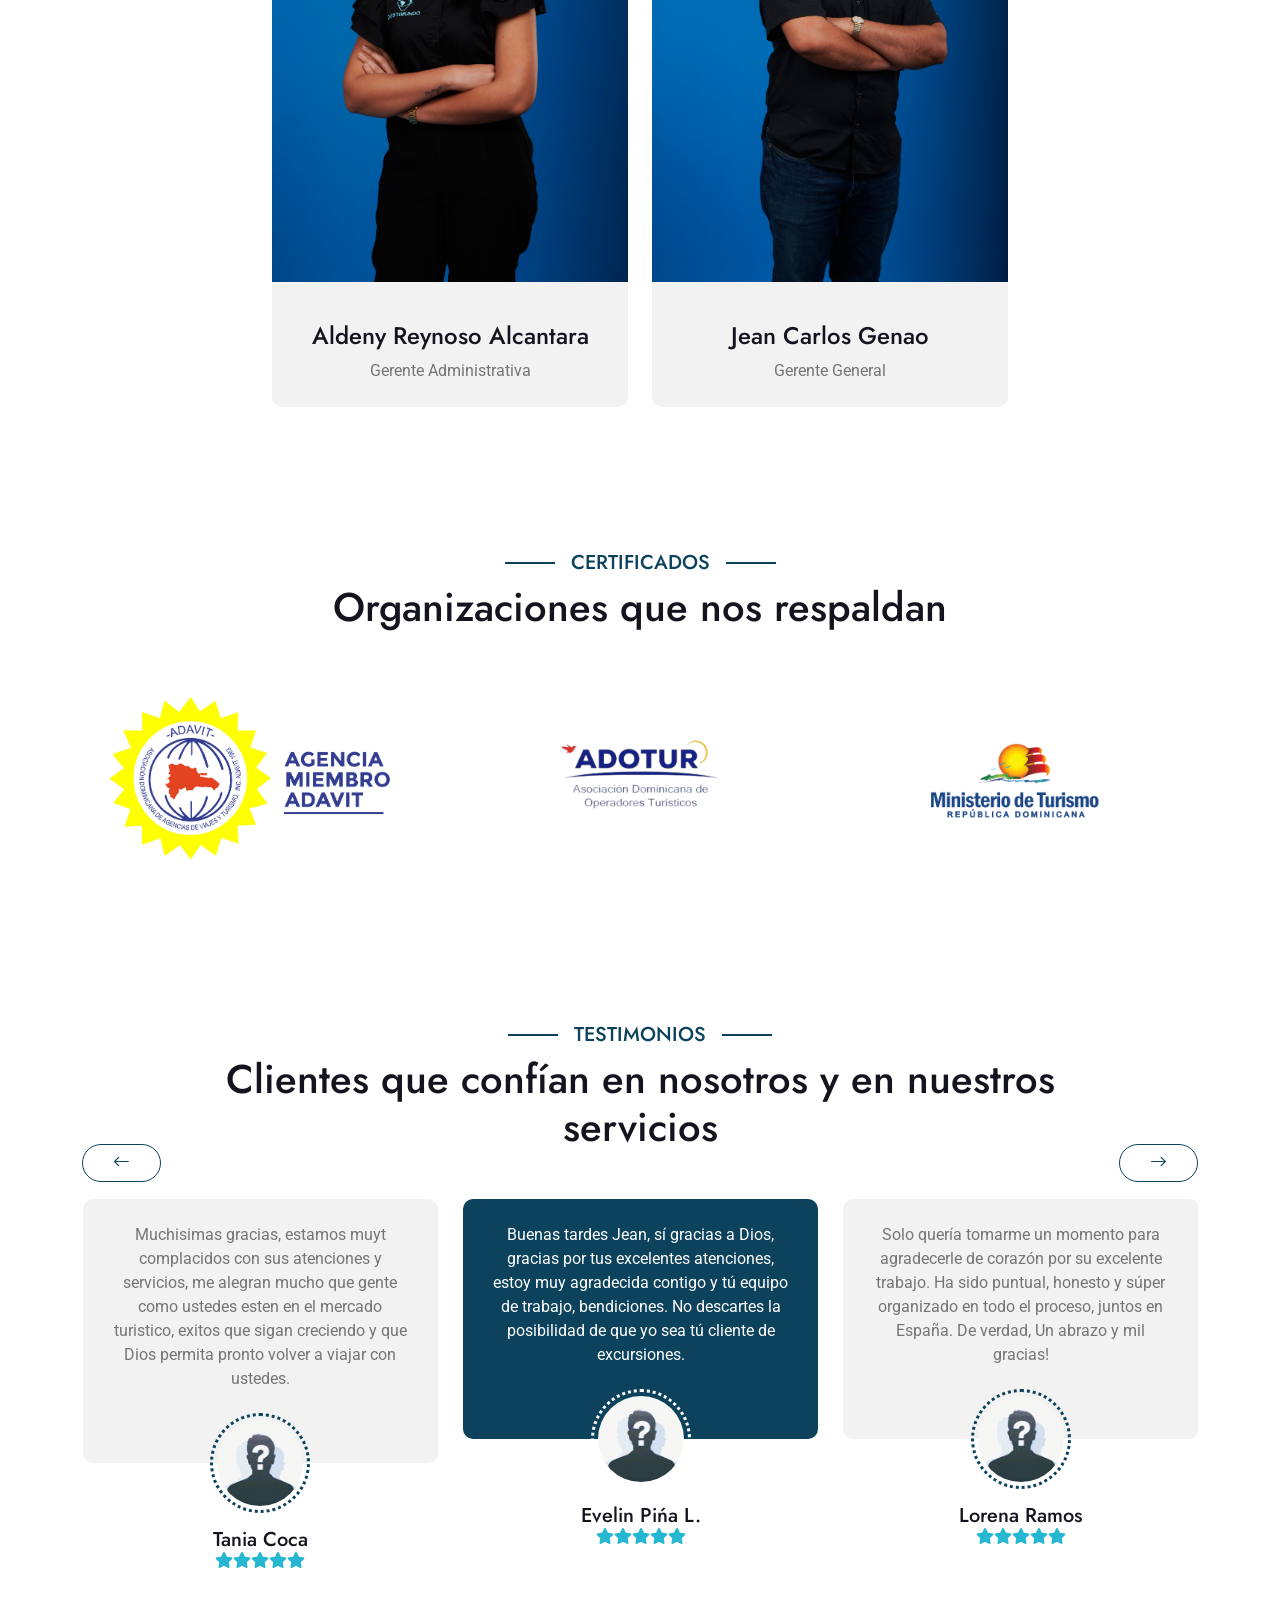
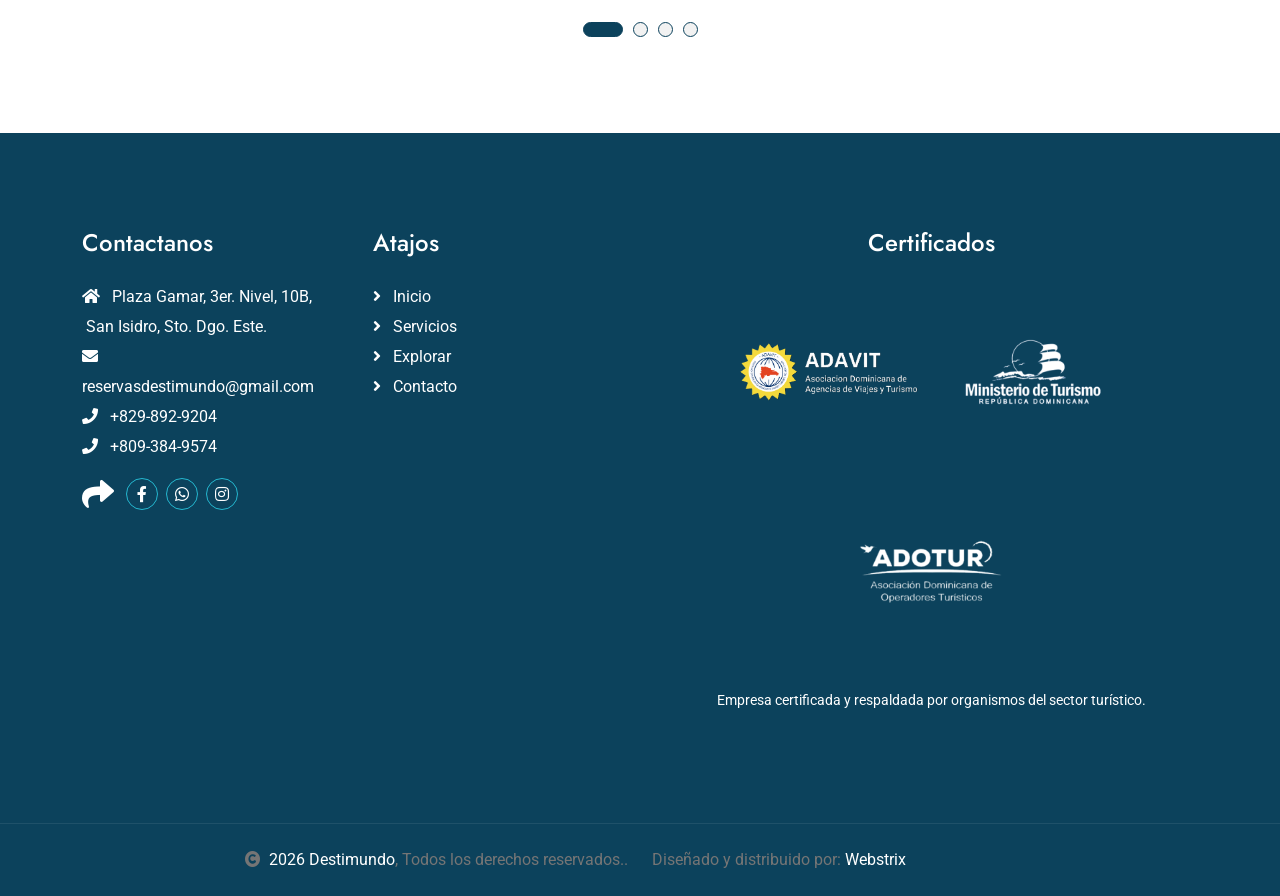
==== commit 84173493: "Contacto" ====
--- a/about.html
+++ b/about.html
@@ -407,7 +407,12 @@
 
                     <a href="#">
                         <i class="fas fa-home me-2"></i>
-                        Plaza Gamar, San Isidro, Sto. Dgo.
+                        Plaza Gamar, 3er. Nivel, 10B,
+                    </a>
+
+                    <a href="#">
+                        <i class="fas "></i>
+                        San Isidro, Sto. Dgo. Este.
                     </a>
 
                     <a href="#">
